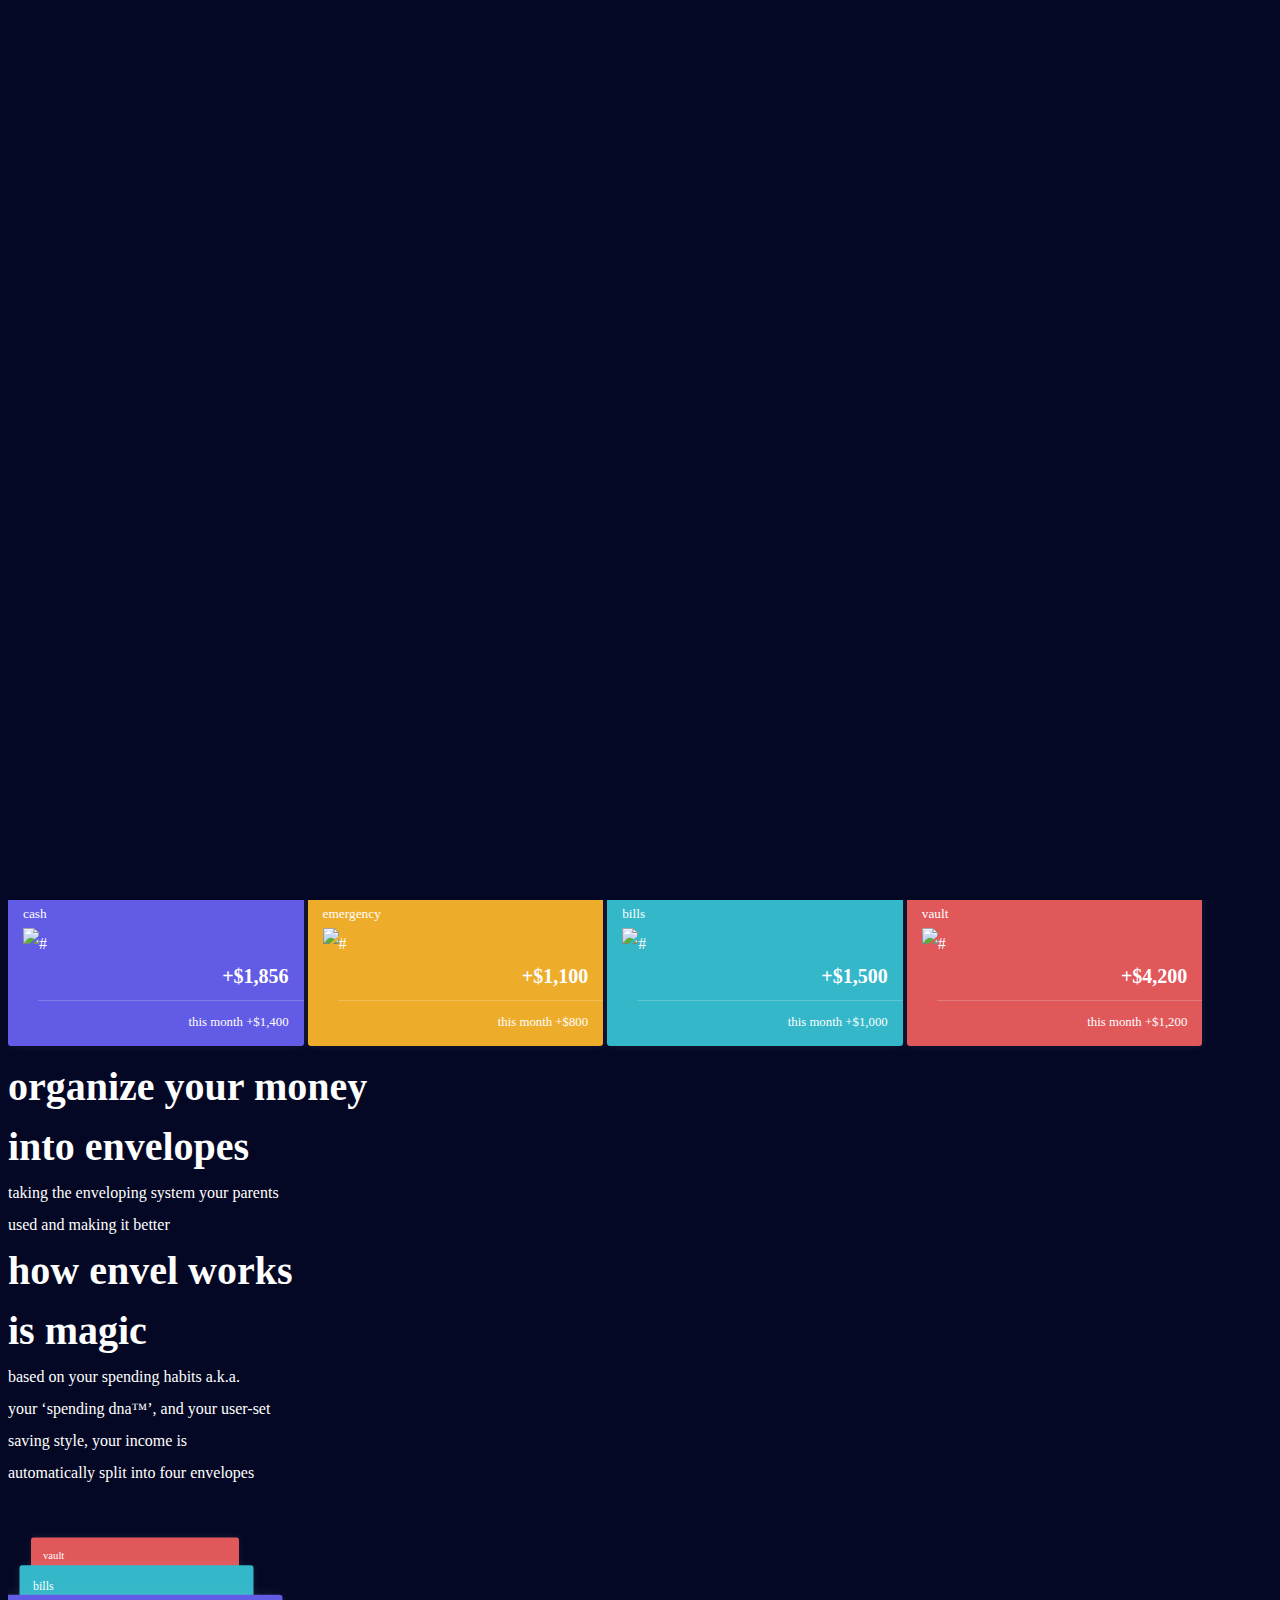
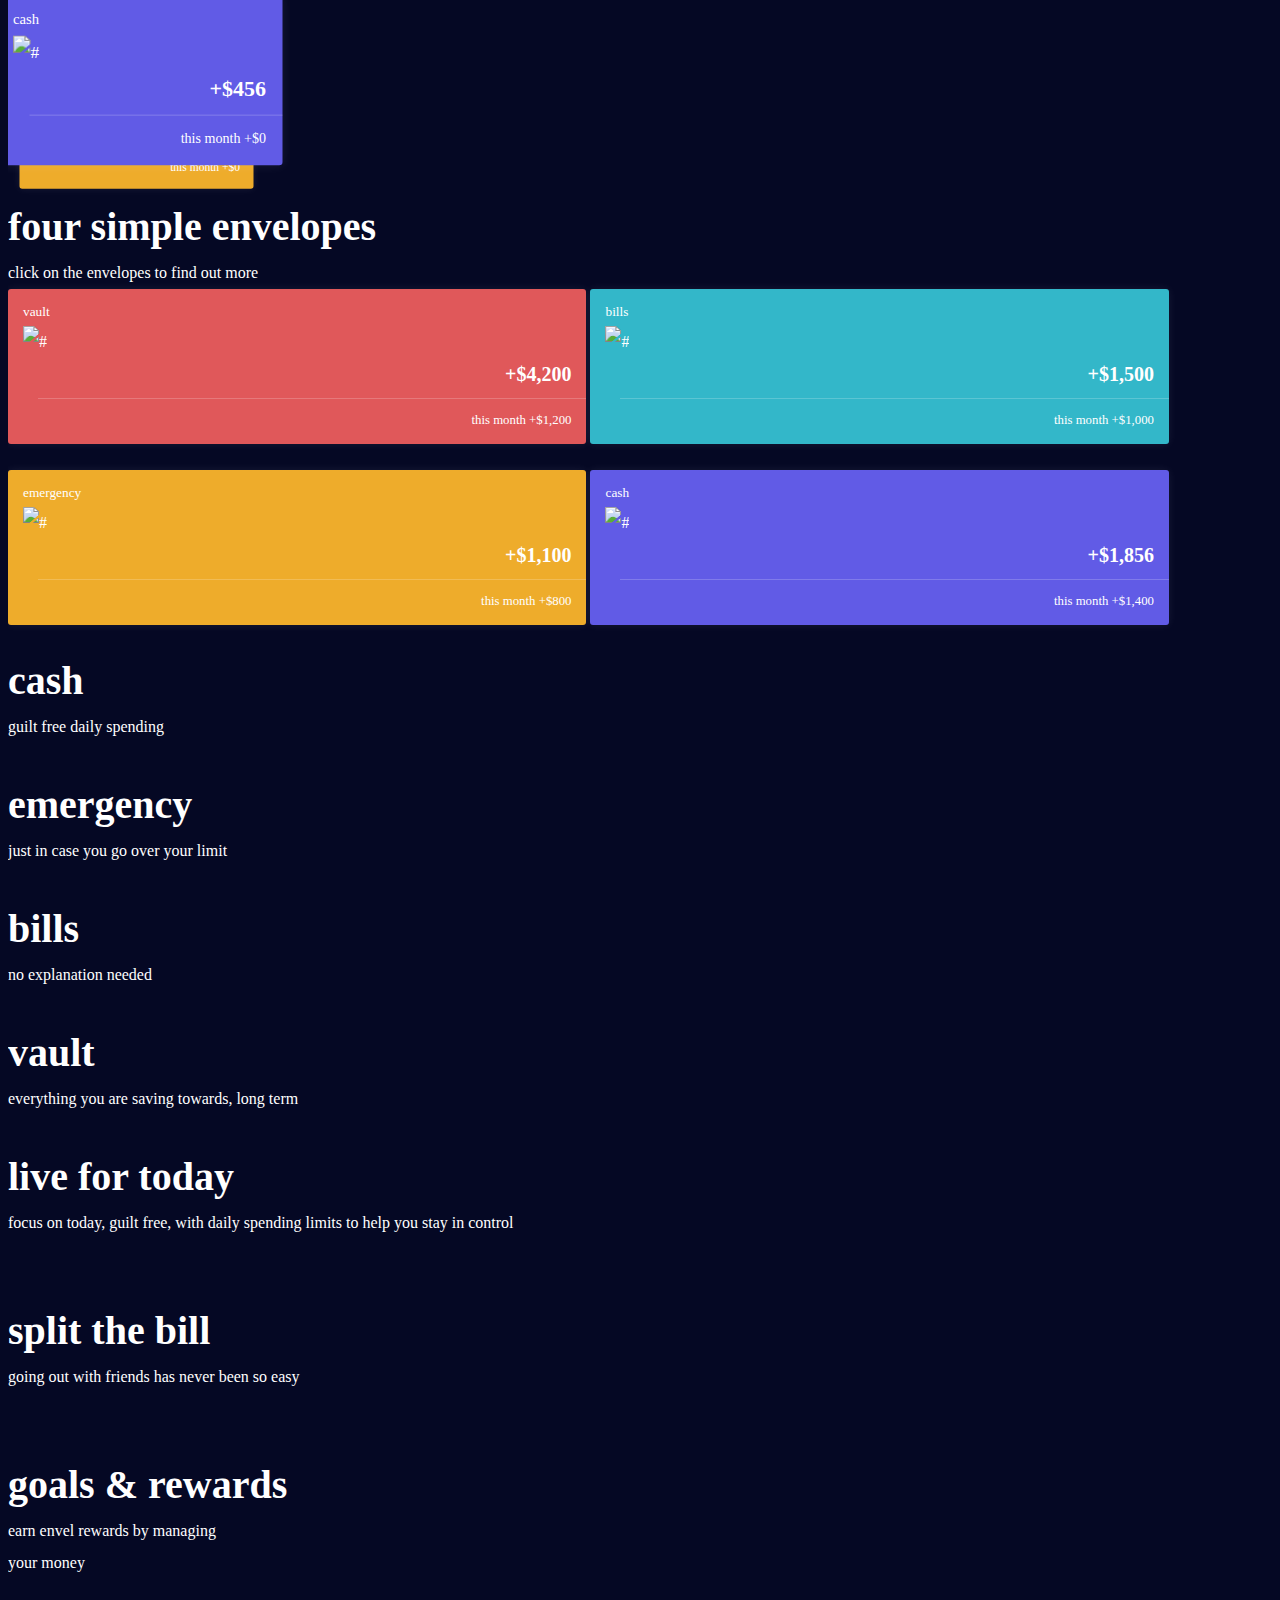
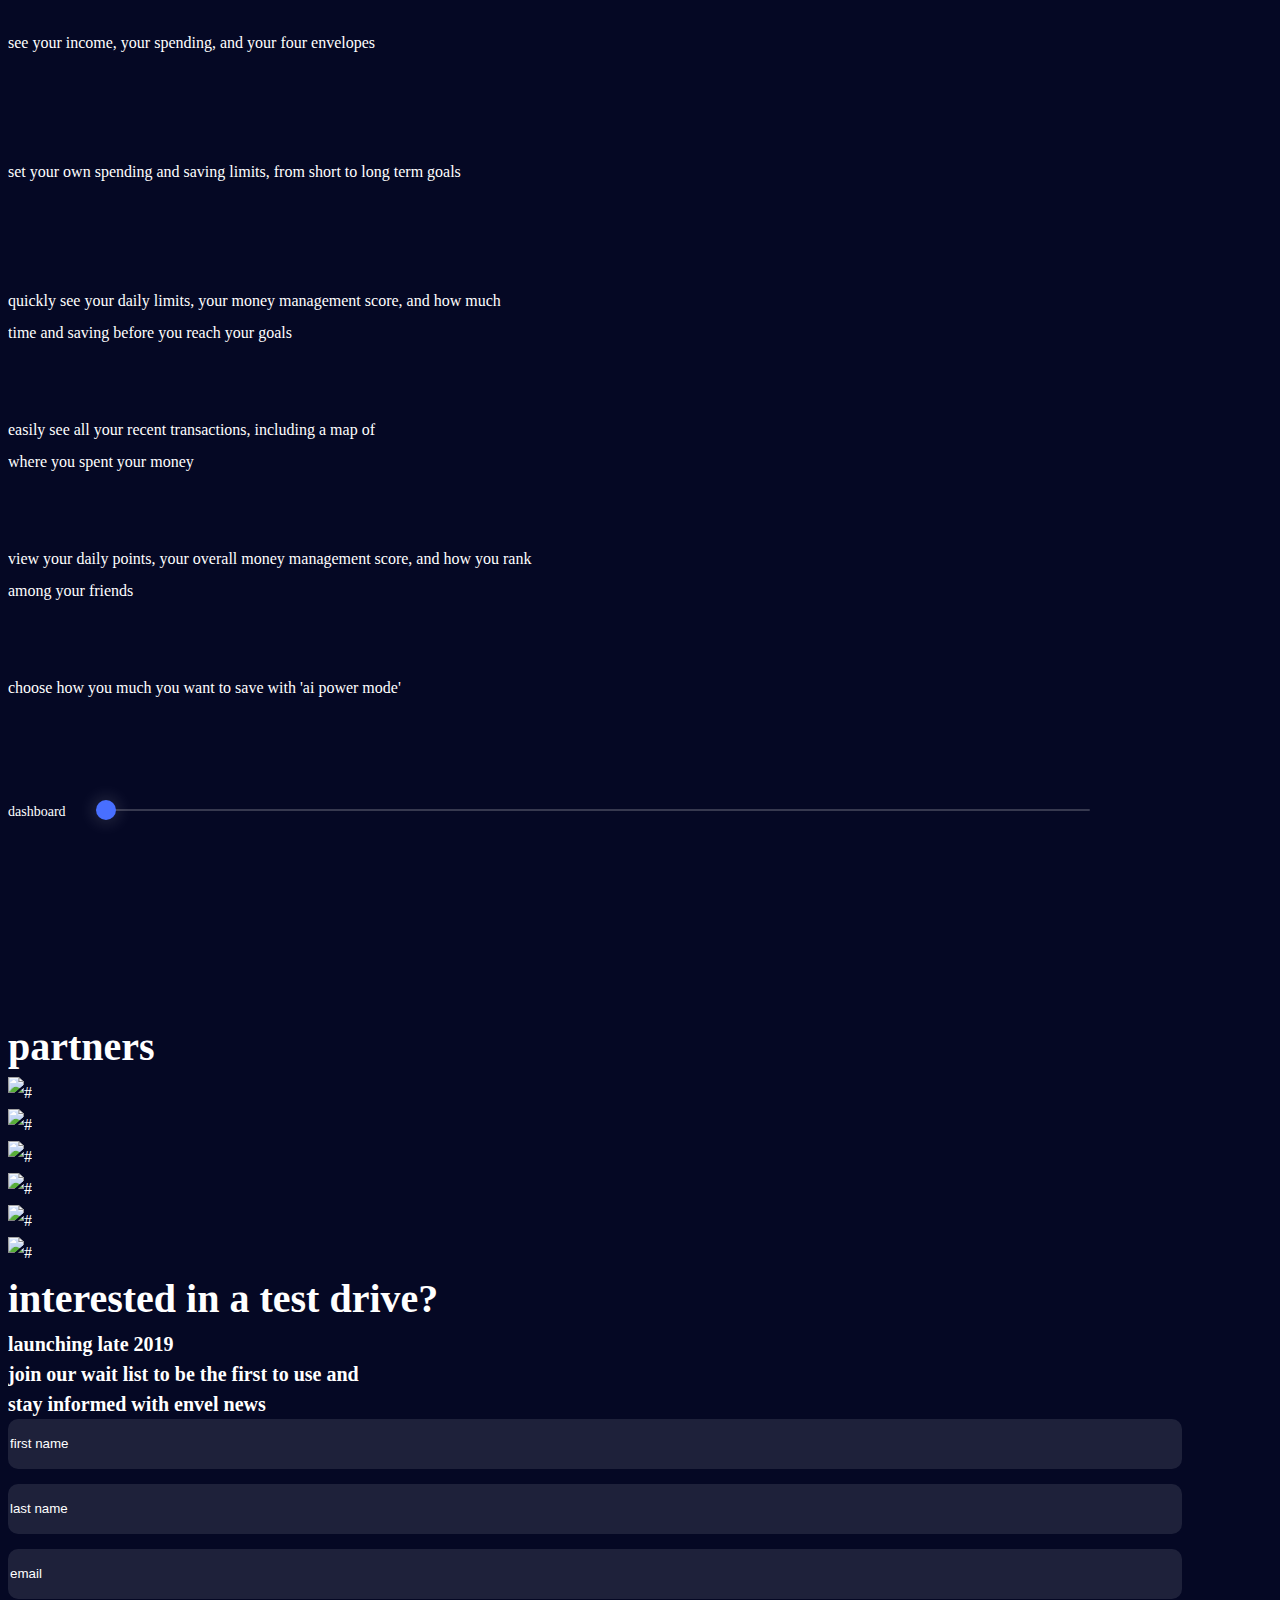
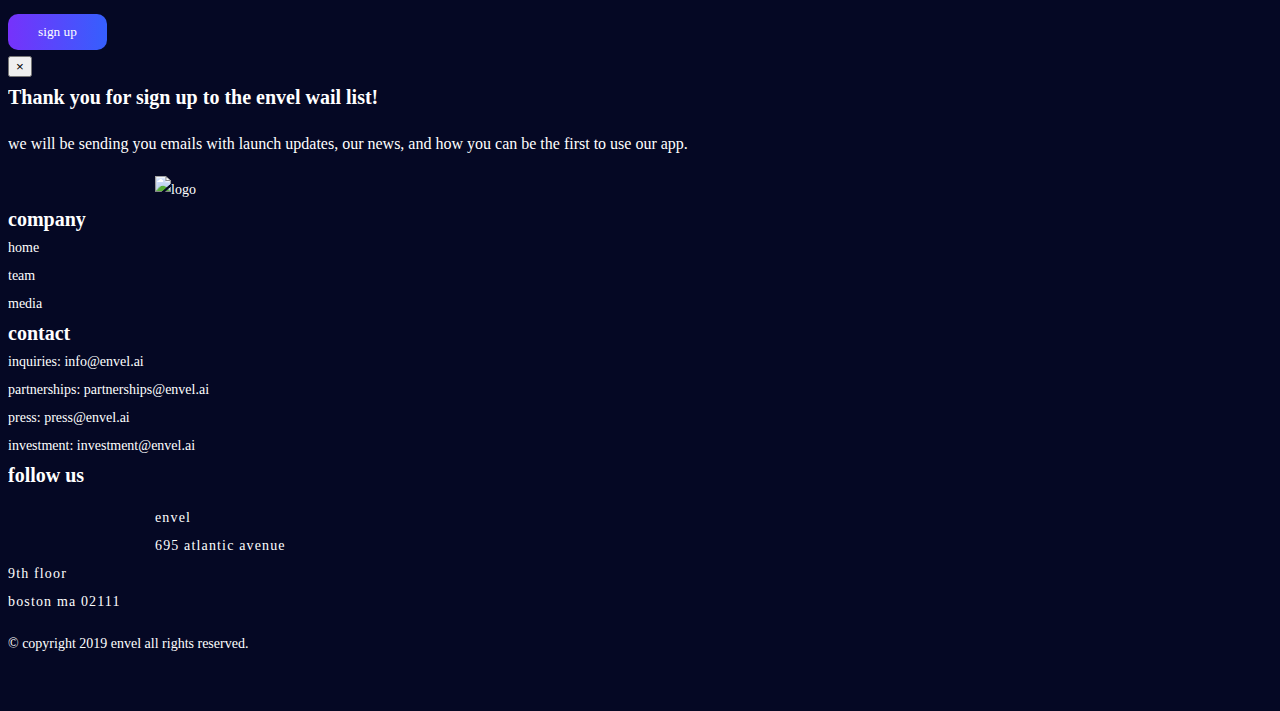
==== Web Server/newwebsite/index.html @ 56622bd6 "click working, hover not" ====
<!doctype html>
<html lang="en">

<head>
    <!-- Required meta tags -->
    <meta charset="utf-8">
    <meta name="viewport" content="width=device-width, initial-scale=1, shrink-to-fit=no">
    <title>envel.ai</title>
    <!-- Bootstrap CSS -->
    <link rel="stylesheet" href="css/bootstrap.min.css">
    <!-- Style CSS -->
    <link rel="stylesheet" href="css/style.css">
    <!-- Responsive CSS -->
    <link rel="stylesheet" href="css/responsive.css">
    <style type="text/css">
        body {
            overflow: hidden !important;
        }
    </style>
</head>

<body data-spy="scroll" data-offset="80">
    <!-- loading -->
    <div id="loading">
        <div id="loading-center">
        </div>
    </div>
    <!-- Header -->
    <header>
        <div class="container">
            <div class="row">
                <div class="col-sm-12">
                    <nav class="navbar navbar-expand-lg navbar-light">
                        <a class="navbar-brand" href="index.html"><img src="images/logo.svg" alt="logo"></a>
                        <button class="navbar-toggler" type="button" data-toggle="collapse"
                            data-target="#navbarSupportedContent" aria-controls="navbarSupportedContent"
                            aria-expanded="false" aria-label="Toggle navigation">
                            <span class="navbar-toggler-icon"></span>
                        </button>
                        <div class="collapse navbar-collapse" id="navbarSupportedContent">
                            <ul class="navbar-nav ml-auto">
                                <li class="nav-item active">
                                    <a class="nav-link" href="index.html">home</a>
                                </li>
                                <li class="nav-item">
                                    <a class="nav-link" href="team.html">team</a>
                                </li>
                                <!-- <li class="nav-item">
                                        <a class="nav-link" href="faq.html">faq</a>
                                    </li> -->
                                <li class="nav-item">
                                    <a class="nav-link" href="jobs-internships.html">jobs</a>
                                </li>
                                <li class="nav-item">
                                    <a class="nav-link" href="media.html">media</a>
                                </li>
                            </ul>
                            <a href="#bt-signup" class="button">sign up</a>
                            <img src="images/w.png" class="img-fluid navbar-img" alt="">
                        </div>
                    </nav>
                </div>
            </div>
        </div>
    </header>
    <!-- Header -->
    <div id="fullpage">
        <div class="section banner wow fadeInUp" data-wow-delay="0.6s">
            <div class="container">
                <div class="row justify-content-center">
                    <div class="col-sm-12 position-relative">
                        <div class="banner-info text-center">
                            <h2>ai meets banking:<br>let the revolution begin</h2>
                            <h5 class="mt-3 mb-5">managing your money on autopilot<br>it's something we call driverless
                                banking<small>TM</small></h5>
                            <a class="button" href="#" data-target="#testdrive" data-toggle="modal">stay in the past</a>
                            <a class="button" href="#" data-target="#testdrive" data-toggle="modal">test drive the
                                future</a>
                        </div>
                        <ul class="banner-list">
                            <li>
                                <a href=""><img src="images/client/01.png" class="img-fluid" alt=""></a>
                            </li>
                            <li>
                                <a href=""><img src="images/client/02.png" class="img-fluid" alt=""></a>
                            </li>
                            <li>
                                <a href=""><img src="images/client/03.png" class="img-fluid" alt=""></a>
                            </li>
                            <li>
                                <a href=""><img src="images/client/04.png" class="img-fluid" alt=""></a>
                            </li>
                        </ul>
                        <div class="scroll-down wow fadeIn" data-wow-delay="1.9s">
                            <a href="#organize" data-menu-top="800"><img src="images/scroll-down.svg"
                                    alt="scroll down"></a>
                        </div>
                        <!-- Modal -->
                        <div id="testdrive" class="modal " role="dialog">
                            <div class="modal-dialog">
                                <!-- Modal content-->
                                <div class="modal-content">

                                    <div class="modal-body text-left">
                                        <button type="button" class="close" data-dismiss="modal">&times;</button>
                                        <h5 class="mb-3">Interrested in test drive?</h5>
                                        <p>launcing in late 2019</p>
                                        <p class="mb-3">join our wait list to be the first to be use and<br> experience
                                            the envel magic</p>
                                        <form class="position-relative" style="z-index:99;" method="post"
                                            id="testdrive">
                                            <div class="row">
                                                <div class="col-md-6">
                                                    <div class="form-group">
                                                        <input type="text" name="first-name" class="form-control"
                                                            id="exampleInputEmail11" aria-describedby="emailHelp"
                                                            placeholder="first name">
                                                    </div>
                                                </div>
                                                <div class="col-md-6">
                                                    <div class="form-group">
                                                        <input type="text" name="last-name" class="form-control"
                                                            id="exampleInputEmail12" aria-describedby="emailHelp"
                                                            placeholder="last name">
                                                    </div>
                                                </div>
                                                <div class="col-md-12">
                                                    <div class="form-group">
                                                        <input type="email" name="email" class="form-control"
                                                            id="exampleInputEmail13" aria-describedby="emailHelp"
                                                            placeholder="email">
                                                    </div>
                                                </div>
                                                <div class="col-md-12">
                                                    <input class="button float-right" type="submit" value="sign up">
                                                </div>
                                            </div>
                                        </form>
                                    </div>

                                </div>
                            </div>
                        </div>
                        <!-- Modal End -->
                    </div>
                </div>
                <img src="images/y.gif" class="img-fluid brain2" alt="">
            </div>
        </div>
        <div class="section fp-auto-height-responsive organize" id="organize">

        <!-- <div class="section fp-auto-height-responsive organize" id="organize"> -->
            <div class="container">
                <div class="row justify-content-center flex-row-reverse">
                    <div class="col-xl-5 text-center mt-5 mt-lg-0 d-block d-lg-none d-xl-none">
                        <div class="organize-info wow fadeInUp" data-wow-delay="0.3s">
                            <h3 class="mb-4">organize your money<br>into envelopes</h3>
                            <span class="h5">taking the enveloping system your parents<br>used and making it
                                better</span>
                        </div>
                    </div>
                    <div class="col-sm-12">
                        <div class="box-list mb-5 pb-3 mt-5">
                            
                            <div class="box-li box-1">
                                <a href="#test-form3" class="popup-with-form4">
                                    <div class="box-block purple-box">
                                        <small>cash</small>
                                        <img src="images/closed-envelopes/1.png" class="img-fluid" alt="#">
                                        <h6>+$1,856</h6>
                                        <div class="month "><span>this month +$1,400 </span></div>
                                    </div>
                                </a>
                            </div>
                            <div class="box-li box-2">
                                <a href="#test-form2" class="popup-with-form4">

                                    <div class="box-block yellow-box">
                                        <small>emergency</small>
                                        <img src="images/closed-envelopes/2.png" class="img-fluid" alt="#">
                                        <h6>+$1,100</h6>
                                        <div class="month "><span>this month +$800 </span></div>
                                    </div>
                                </a>
                            </div>
                            <div class="box-li box-3">
                                <a href="#test-form1" class="popup-with-form4">
                                    <div class="box-block sky-box">
                                        <small>bills</small>
                                        <img src="images/closed-envelopes/3.png" class="img-fluid" alt="#">
                                        <h6>+$1,500</h6>
                                        <div class="month "><span>this month +$1,000 </span></div>
                                    </div>
                                </a>
                            </div>
                            <div class="box-li box-4">
                                <a href="#test-form4" class="popup-with-form4">
                                    <div class="box-block orang-box">
                                        <small>vault</small>
                                        <img src="images/closed-envelopes/4.png" class="img-fluid" alt="#">
                                        <h6>+$4,200</h6>
                                        <div class="month"><span>this month +$1,200 </span></div>
                                    </div>
                                </a>
                            </div>
                        </div>
                    </div>
                    <div class="col-xl-5 text-center mt-5 mt-lg-0 d-none d-lg-block d-xl-block">
                        <div class="organize-info wow fadeInUp" data-wow-delay="0.3s">
                            <h3 class="mb-4">organize your money<br>into envelopes</h3>
                            <span class="h5">taking the enveloping system your parents<br>used and making it
                                better</span>
                        </div>
                    </div>
                </div>
            </div>
        </div>
        <div class="section fp-auto-height-responsive envel-magic">
            <div class="container">
                <div class="row">
                    <div class="col-lg-6 align-self-center text-center text-lg-left text-xl-left">
                        <div class="wow fadeInUp">
                            <h3 class="mb-4">how envel works<br>is magic</h3>
                            <span class="h5">based on your spending habits a.k.a.<br>your ‘spending dna™’, and your
                                user-set<br>saving style, your income is<br>automatically split into four
                                envelopes</span>
                        </div>
                    </div>
                    <div class="col-lg-6">
                        <div class="envel-block text-center wow fadeInUp">
                            <div class="bubbles-block position-relative">
                                <div class="bubbles-1">
                                    <img src="images/bubbles/bubble1.png" class="img-fluid" alt="">
                                </div>
                                <div class="bubbles-2">
                                    <img src="images/bubbles/bubble2.png" class="img-fluid" alt="">
                                </div>
                                <!-- coin img -->
                                <span class="h1 coin-1"><img src="images/coin.png" class="img-fluid" alt=""></span>
                                <span class="h1 coin-2"><img src="images/coin.png" class="img-fluid" alt=""></span>
                                <span class="h1 coin-3"><img src="images/coin.png" class="img-fluid" alt=""></span>
                                <span class="h1 coin-4"><img src="images/coin.png" class="img-fluid" alt=""></span>
                                <!-- coin 1 -->
                                <span class="h1 organize-price">$4,400</span>
                                <!-- coin 2 -->
                                <span class="h1 organize-price-1">$3,000</span>
                                <!-- coin 3 -->
                                <span class="h1 organize-price-2">$2,000</span>
                                <!-- coin 4 -->
                                <span class="h1 organize-price-3">$800</span>
                                <span class="h1 organize-price-4">$0</span>
                            </div>
                            <div class="d-inline-block w-100">
                                <ul class="envel-works">
                                    <li>
                                        <div class="box-block orang-box">
                                            <small>vault</small>
                                            <img src="images/closed-envelopes/4.png" class="img-fluid" alt="#">
                                            <h6 class="price-one">+$3,000</h6>
                                            <h6 class="price-two">+$4,200</h6>
                                            <div class="month"><span>this month +$1,200</span><span>this month
                                                    +$0</span></div>
                                        </div>
                                    </li>
                                    <li>
                                        <div class="box-block sky-box">
                                            <small>bills</small>
                                            <img src="images/closed-envelopes/3.png" class="img-fluid" alt="#">
                                            <h6 class="price-one">+$500</h6>
                                            <h6 class="price-two">+$1,500</h6>
                                            <div class="month "><span>this month +$1,000</span><span>this month
                                                    +$0</span></div>
                                        </div>
                                    </li>
                                    <li>
                                        <div class="box-block purple-box">
                                            <small>cash</small>
                                            <img src="images/closed-envelopes/1.png" class="img-fluid" alt="#">
                                            <h6 class="price-one">+$456</h6>
                                            <h6 class="price-two">+$1,856</h6>
                                            <div class="month"><span>this month +$1,400</span><span>this month
                                                    +$0</span></div>
                                        </div>
                                    </li>
                                    <li>
                                        <div class="box-block yellow-box">
                                            <small>emergency</small>
                                            <img src="images/closed-envelopes/2.png" class="img-fluid" alt="#">
                                            <h6 class="price-one">+$300</h6>
                                            <h6 class="price-two">+$1,100</h6>
                                            <div class="month "><span>this month +$800</span><span>this month +$0</span>
                                            </div>
                                        </div>
                                    </li>
                                </ul>
                            </div>
                        </div>
                    </div>
                </div>
            </div>
        </div>
        <div class="section fp-auto-height-responsive envelopes wow fadeInUp" data-wow-delay="0.6s">
            <div class="container">
                <div class="row mt-0 mt-lg-5 mt-xl-5">
                    <div class="col-lg-6 align-self-center  mb-5 mb-lg-0 text-center text-lg-left text-xl-left">
                        <div class="organize-info wow fadeInUp" data-wow-delay="0.3s">
                            <h3 class="mb-2">four simple envelopes</h3>
                            <span class="h5">click on the envelopes to find out more</span>
                        </div>
                    </div>
                    <div class="col-lg-6">
                        <div class="box-list wow zoomIn" data-wow-delay="0.9s">
                            <div class="box-li box-4">
                                <a href="#test-form4" class="popup-with-form4">
                                    <div class="box-block orang-box ">
                                        <small>vault</small>
                                        <img src="images/closed-envelopes/4.png" class="img-fluid" alt="#">
                                        <h6>+$4,200</h6>
                                        <div class="month"><span>this month +$1,200</span></div>
                                    </div>
                                </a>
                            </div>
                            <div class="box-li box-3">
                                <a href="#test-form1" class="popup-with-form1">
                                    <div class="box-block sky-box">
                                        <small>bills</small>
                                        <img src="images/closed-envelopes/3.png" class="img-fluid" alt="#">
                                        <h6>+$1,500</h6>
                                        <div class="month "><span>this month +$1,000</span></div>
                                    </div>
                                </a>
                            </div>
                            <div class="box-li box-2">
                                <a href="#test-form2" class="popup-with-form2">
                                    <div class="box-block yellow-box">
                                        <small>emergency</small>
                                        <img src="images/closed-envelopes/2.png" class="img-fluid" alt="#">
                                        <h6>+$1,100</h6>
                                        <div class="month "><span>this month +$800</span></div>
                                    </div>
                                </a>
                            </div>
                            <div class="box-li box-1">
                                <a href="#test-form3" class="popup-with-form3">
                                    <div class="box-block purple-box">
                                        <small>cash</small>
                                        <img src="images/closed-envelopes/1.png" class="img-fluid" alt="#">
                                        <h6>+$1,856</h6>
                                        <div class="month "><span>this month +$1,400</span></div>
                                    </div>
                                </a>
                            </div>
                        </div>
                    </div>
                    <!-- Popup 1 -->
                    <div id="test-form3" class="mfp-hide white-popup-block">
                        <div class="container">
                            <div class="row">
                                <div class="col-sm-6 align-self-center">
                                    <div class="organize-info text-center text-lg-left text-xl-left mb-5">
                                        <h3 class="mb-1">cash</h3>
                                        <span class="h5">guilt free daily spending</span>
                                    </div>
                                </div>
                                <div class="col-sm-6 text-center">
                                    <img src="images/mode-evelopes/cash.png" class="w-50" alt="">
                                </div>
                            </div>
                        </div>
                    </div>
                    <!-- Popup 2 -->
                    <div id="test-form2" class="mfp-hide white-popup-block">
                        <div class="container">
                            <div class="row">
                                <div class="col-sm-6 align-self-center">
                                    <div class="organize-info text-center text-lg-left text-xl-left mb-5">
                                        <h3 class="mb-1">emergency</h3>
                                        <span class="h5">just in case you go over your limit</span>
                                    </div>
                                </div>
                                <div class="col-sm-6 text-center">
                                    <img src="images/mode-evelopes/emergency.png" class="w-50" alt="">
                                </div>
                            </div>
                        </div>
                    </div>
                    <!-- Popup 3 -->
                    <div id="test-form1" class="mfp-hide white-popup-block">
                        <div class="container">
                            <div class="row">
                                <div class="col-sm-6 align-self-center">
                                    <div class="organize-info text-center text-lg-left text-xl-left mb-5">
                                        <h3 class="mb-1">bills</h3>
                                        <span class="h5">no explanation needed</span>
                                    </div>
                                </div>
                                <div class="col-sm-6 text-center">
                                    <img src="images/mode-evelopes/bills.png" class="w-50" alt="">
                                </div>
                            </div>
                        </div>
                    </div>
                    <!-- Popup 4 -->
                    <div id="test-form4" class="mfp-hide white-popup-block">
                        <div class="container">
                            <div class="row">
                                <div class="col-sm-6 align-self-center">
                                    <div class="organize-info text-center text-lg-left text-xl-left mb-5">
                                        <h3 class="mb-1">vault</h3>
                                        <span class="h5">everything you are saving towards, long term</span>
                                    </div>
                                </div>
                                <div class="col-sm-6 text-center">
                                    <img src="images/mode-evelopes/vault.png" class="w-50" alt="">
                                </div>
                            </div>
                        </div>
                    </div>
                    <!-- Popup 4 -->
                </div>
            </div>
        </div>
        <div class="section fp-auto-height-responsive">
            <div class="container">
                <div class="row mt-0 mt-lg-5 mt-xl-5 flex-row-reverse">
                    <div class="col-lg-6 align-self-center text-center text-lg-left text-xl-left">
                        <div class="wow fadeInRight" data-wow-delay="0.3s">
                            <h3 class="mb-2">live for today</h3>
                            <span class="h5">focus on today, guilt free, with daily spending limits to help you stay in
                                control</span>
                        </div>
                    </div>
                    <div class="col-lg-6 mt-5 mt-lg-0 mt-xl-0 text-center text-lg-left text-xl-left">
                        <div class=" position-relative ml-0 ml-lg-5 ml-xl-5 wow fadeInUp" data-wow-delay="0.3s">

                            <!--
                                <video loop muted controls="false" data-autoplay poster="images/live/video.jpg" style="border-radius: 25px; width:250px; height:540px;" id="myvideo">
                                    <source src="images/live/video.mp4" type="video/mp4">
                                    <source src="images/live/video.ogg" type="video/ogg">
                                </video>
<div class="bill-img"></div>
								<img src="images/live/live-for-today-1.png" class="img-fluid wow fadeInUp" alt="">
                                    <img src="images/live/live-for-today-2.png" class="img-fluid img-two wow fadeIn" alt="" data-wow-delay="2s">
                                    <img src="images/live/live-for-today-3.png" class="img-fluid img-two wow fadeIn" alt="" data-wow-delay="3s">
                      
                                <img src="images/live/1.png" class="img-fluid video_img" alt="">
							</div>
-->
                            <div class="position-relative text-center">
                                <div class="bill-img">
                                    <img src="images/live/live-for-today-1.png" class="img-fluid wow fadeInUp" alt="">
                                    <img src="images/live/live-for-today-2.png" class="img-fluid img-two wow fadeIn"
                                        alt="" data-wow-delay="2s">
                                    <img src="images/live/live-for-today-3.png" class="img-fluid img-two wow fadeIn"
                                        alt="" data-wow-delay="3s">
                                </div>
                            </div>
                        </div>

                    </div>

                </div>
            </div>
        </div>
        <div class="section fp-auto-height-responsive">
            <div class="container">
                <div class="row justify-content-center">
                    <div class="col-md-6 mt-5">
                        <div class="split-text text-center wow fadeInUp">
                            <h3 class="mb-2">split the bill</h3>
                            <span class="h5">going out with friends has never been so easy</span>
                        </div>
                    </div>
                </div>
                <div class="row justify-content-center">
                    <div class="col-md-10">
                        <div class="position-relative text-center">
                            <div class="bill-img">
                                <img src="images/phone/1.svg" class="img-fluid wow fadeInUp" alt="">
                                <img src="images/phone/2.svg" class="img-fluid img-two wow fadeIn" alt=""
                                    data-wow-delay="2s">
                                <img src="images/phone/3.svg" class="img-fluid img-two wow fadeIn" alt=""
                                    data-wow-delay="3s">
                                <img src="images/phone/4.svg" class="img-fluid img-two wow fadeIn" alt=""
                                    data-wow-delay="4s">
                                <img src="images/phone/5.svg" class="img-fluid img-two wow fadeIn" alt=""
                                    data-wow-delay="6s">
                            </div>
                            <div class="text-right bill-text1 wow fadeIn" data-wow-delay="0.6s"
                                data-wow-duration="1.3s">
                                <span>type the amount<br>that you want to split</span>
                            </div>
                            <div class="text-left bill-text2 wow fadeIn" data-wow-delay="2s" data-wow-duration="2s">
                                <span>select your friends</span>
                            </div>
                            <div class="text-right bill-text3 wow fadeIn" data-wow-delay="4s" data-wow-duration="2s">
                                <span>final check and<br>confirmation</span>
                            </div>
                        </div>
                    </div>
                </div>
            </div>
        </div>
        <div class="section fp-auto-height-responsive">
            <div class="container">
                <div class="row">
                    <div class="col-md-12 text-center">
                        <div class="position-relative">
                            <div class="text-center goals-text mt-5 pt-4">
                                <h3 class="mb-2">goals & rewards</h3>
                                <span class="h5">earn envel rewards by managing<br>your money</span>
                            </div>
                            <div class="r-img">
                                <img src="images/circles.svg" class="img-fluid" alt="" style="width: 600px;">
                            </div>
                            <div class="m-mobile">
                                <img src="images/phone/6.svg" class="img-fluid" alt="" style="width: 400px;">
                            </div>
                            <div class="m2-mobile">
                                <img src="images/phone/7.svg" class="img-fluid" alt="" style="width: 370px;">
                            </div>
                        </div>
                    </div>
                </div>
            </div>
        </div>
        <div class="section fp-auto-height-responsive">
            <div class="container">
                <div class="row mt-0 mt-lg-5 mt-xl-5 pt-3">
                    <div class="col-sm-12">
                        <div class="envel-rp-tab text-center">
                            <div class="tabs-envel">
                                <div class="tab-content" id="nav-tabContent">
                                    <div class="tab-pane fade show active tabs-sh-0" id="nav-home" role="tabpanel"
                                        aria-labelledby="nav-home-tab">
                                        <img src="images/mobile-screens/png/dashboard.png" alt="">
                                        <p class="mb-0">see your income, your spending, and your four envelopes</p>
                                    </div>
                                    <div class="tab-pane fade tabs-sh-1" id="nav-profile" role="tabpanel"
                                        aria-labelledby="nav-profile-tab">
                                        <img class="goals-img" src="images/mobile-screens/png/goals1.png" alt="">
                                        <img class="goals-img1" src="images/mobile-screens/png/goals2.png" alt="">
                                        <p class="mb-0">set your own spending and saving limits, from short to long term
                                            goals</p>
                                    </div>
                                    <div class="tab-pane fade tabs-sh-2" id="nav-contact" role="tabpanel"
                                        aria-labelledby="nav-contact-tab">
                                        <img src="images/mobile-screens/png/homepage.png" alt="">
                                        <p class="mb-0">quickly see your daily limits, your money management score, and
                                            how much
                                            <br>time and saving before you reach your goals</p>
                                    </div>
                                    <div class="tab-pane fade tabs-sh-3" id="nav-transactions" role="tabpanel"
                                        aria-labelledby="nav-transactions-tab">
                                        <img src="images/mobile-screens/png/transactions.png" alt="">
                                        <p class="mb-0">easily see all your recent transactions, including a map of
                                            <br>where you spent your money</p>
                                    </div>
                                    <div class="tab-pane fade tabs-sh-4" id="nav-ranking" role="tabpanel"
                                        aria-labelledby="nav-ranking-tab">
                                        <img src="images/mobile-screens/png/profile.png" alt="">
                                        <p class="mb-0">view your daily points, your overall money management score, and
                                            how you rank
                                            <br>among your friends</p>
                                    </div>
                                    <div class="tab-pane fade tabs-sh-5" id="nav-spending" role="tabpanel"
                                        aria-labelledby="nav-spending-tab">
                                        <img src="images/mobile-screens/png/AI_mode.png" alt="">
                                        <p class="mb-0">choose how you much you want to save with 'ai power mode'</p>
                                    </div>
                                </div>
                                <div class="row justify-content-center">
                                    <div class="col-lg-9">
                                        <nav class="nav-justified">
                                            <div class="nav nav-tabs" id="nav-tab" role="tablist">
                                                <a class="nav-item nav-link active tabs-0 fade-in" primary="0"
                                                    id="nav-home-tab" data-toggle="tab" href="#nav-home" role="tab"
                                                    aria-controls="nav-home" aria-selected="true">
                                                    <img src="images/mobile-screens/icons/1.png"
                                                        alt=""><span>dashboard</span>
                                                </a>
                                                <a class="nav-item nav-link tabs-1" id="nav-profile-tab" primary="1"
                                                    data-toggle="tab" href="#nav-profile" role="tab"
                                                    aria-controls="nav-profile" aria-selected="false">
                                                    <img src="images/mobile-screens/icons/2.png"
                                                        alt=""><span>goals</span>
                                                </a>
                                                <a class="nav-item nav-link tabs-2" id="nav-contact-tab" primary="2"
                                                    data-toggle="tab" href="#nav-contact" role="tab"
                                                    aria-controls="nav-contact" aria-selected="false">
                                                    <img class="home-img" src="images/mobile-screens/icons/3.png"
                                                        alt=""><img class="home-img1"
                                                        src="images/mobile-screens/icons/7.png"
                                                        alt=""><span>homepage</span>
                                                </a>
                                                <a class="nav-item nav-link tabs-3" id="nav-transactions-tab"
                                                    primary="3" data-toggle="tab" href="#nav-transactions" role="tab"
                                                    aria-controls="nav-transactions" aria-selected="false">
                                                    <img src="images/mobile-screens/icons/4.png"
                                                        alt=""><span>transactions</span>
                                                </a>
                                                <a class="nav-item nav-link tabs-4" id="nav-ranking-tab" primary="4"
                                                    data-toggle="tab" href="#nav-ranking" role="tab"
                                                    aria-controls="nav-ranking" aria-selected="false">
                                                    <img src="images/mobile-screens/icons/5.png"
                                                        alt=""><span>ranking</span>
                                                </a>
                                                <a class="nav-item nav-link tabs-5" id="nav-spending-tab" primary="5"
                                                    data-toggle="tab" href="#nav-spending" role="tab"
                                                    aria-controls="nav-spending" aria-selected="false">
                                                    <img src="images/mobile-screens/icons/6.png" alt=""><span>spending
                                                        mode</span>
                                                </a>
                                            </div>
                                        </nav>
                                        <input type="range" class="form-control-range" id="formControlRange" min="0"
                                            max="5" step="1" value="0">
                                    </div>
                                </div>
                            </div>
                        </div>
                    </div>
                </div>
            </div>
        </div>
        <div class="section fp-auto-height-responsive debit-card">
            <div class="container">
                <div class="row mt-0 mt-lg-5 mt-xl-5 justify-content-md-center">
                    <div class="col-md-12  text-center fade-in-1 wow fadeInU">
                        <h3 class="mb-2">your envel debit card</h3>
                        <span class="h5">use your envel Visa® debit card anywhere for purchases<br>or to withdraw
                            cash</span>
                    </div>
                    <div class="col-md-12 col-lg-6 text-center mt-5 fade-in-1 wow fadeInUp">
                        <img src="images/html5video/card.png" class="img-fluid" alt="">
                    </div>
                </div>
            </div>
        </div>
        <div class="section fp-auto-height-responsive" id="bt-signup">
            <div class="container position-relative">
                <div class="row justify-content-center ">
                    <div class="col-lg-11">
                        <h3 class="mb-2 text-center mb-3">partners</h3>
                        <div class="owl-carousel" data-autoplay="true" data-loop="true" data-nav="false"
                            data-dots="false" data-items="5" data-items-laptop="4" data-items-tab="3"
                            data-items-mobile="2" data-items-mobile-sm="1" data-margin="0">
                            <div class="item">
                                <a href="#"><img class="img-fluid center-block" src="images/partners/1.png" alt="#"></a>
                            </div>
                            <div class="item">
                                <a href="#"><img class="img-fluid center-block" src="images/partners/2.png" alt="#"></a>
                            </div>
                            <div class="item">
                                <a href="#"><img class="img-fluid center-block" src="images/partners/3.png" alt="#"></a>
                            </div>
                            <div class="item">
                                <a href="#"><img class="img-fluid center-block" src="images/partners/4.png" alt="#"></a>
                            </div>
                            <div class="item">
                                <a href="#"><img class="img-fluid center-block" src="images/partners/5.png" alt="#"></a>
                            </div>
                            <div class="item">
                                <a href="#"><img class="img-fluid center-block" src="images/partners/6.png" alt="#"></a>
                            </div>
                        </div>
                    </div>
                </div>
                <div class="row mt-0 mt-lg-5 mt-xl-5 pt-5 mb-5 mb-lg-0">
                    <div class="col-lg-8 text-center text-lg-left text-xl-left">
                        <h3 class="mb-4">interested in a test drive?</h3>
                        <h6>launching late 2019<br>join our wait list to be the first to use and<br>stay informed with
                            envel news</h6>
                    </div>
                    <div class="col-lg-4 mt-5 mt-lg-0 position-relative">
                        <form class="position-relative" style="z-index:99;" method="post" id="contact">
                            <div class="row">
                                <div class="col-md-6">
                                    <div class="form-group">
                                        <input type="text" name="first-name" class="form-control"
                                            id="exampleInputEmail1" aria-describedby="emailHelp"
                                            placeholder="first name">
                                    </div>
                                </div>
                                <div class="col-md-6">
                                    <div class="form-group">
                                        <input type="text" name="last-name" class="form-control" id="exampleInputEmail1"
                                            aria-describedby="emailHelp" placeholder="last name">
                                    </div>
                                </div>
                                <div class="col-md-12">
                                    <div class="form-group">
                                        <input type="email" name="email" class="form-control" id="exampleInputEmail1"
                                            aria-describedby="emailHelp" placeholder="email">
                                    </div>
                                </div>
                                <div class="col-md-12">
                                    <input class="button float-right" type="submit" value="sign up">
                                </div>
                            </div>
                        </form>
                        <!-- Modal -->
                        <div id="success" class="modal " role="dialog">
                            <div class="modal-dialog">
                                <!-- Modal content-->
                                <div class="modal-content">

                                    <div class="modal-body text-center">
                                        <button type="button" class="close" data-dismiss="modal">&times;</button>
                                        <h5><i class="fas fa-check-circle"></i></h6>
                                            <h6 class="mb-3">Thank you for sign up to the envel wail list!</h6>
                                            <p>we will be sending you emails with launch updates, our news, and how you
                                                can be the first to use our app.</p>
                                            <ul class="sc-list">
                                                <li>
                                                    <a href="#"><i class="fab fa-facebook-f"></i></a>
                                                </li>
                                                <li>
                                                    <a href="#"><i class="fab fa-linkedin-in"></i></a>
                                                </li>
                                                <li>
                                                    <a href="#"><i class="fab fa-instagram"></i></a>
                                                </li>
                                                <li>
                                                    <a href="#"><i class="fab fa-twitter"></i></a>
                                                </li>
                                            </ul>
                                    </div>

                                </div>
                            </div>
                        </div>
                        <!-- Modal End -->
                    </div>
                    <div class="back-to-top">
                        <a href="#" id="top" class="back-top"> back to the top &#10141;</a>
                    </div>

                    <img src="images/network.svg" class="img-fluid signup-img wow zoomIn" alt="" data-wow-delay="0.9s">
                </div>
            </div>
        </div>
        <div class="section fp-auto-height-responsive mt-0 pt-0 fp-auto-height">
            <div class="footer">
                <div class="container">
                    <div class="row">
                        <div class="col-lg-2 col-md-4">
                            <a class="footer-logo" href="index.html"><img class="mb-3" src="images/footer-logo.svg"
                                    alt="logo"></a>
                        </div>
                        <div class="col-lg-2 col-md-4 mt-4 mt-md-0 mt-lg-0 mt-xl-0">
                            <h6 class="mb-3">company</h6>
                            <ul>
                                <li><a href="index.html">home</a></li>
                                <li><a href="team.html">team</a></li>
                                <!-- <li><a href="faq.html">faq</a></li>
                                    <li><a href="jobs-internships.html">jobs</a></li> -->
                                <li><a href="media.html">media</a></li>
                            </ul>
                        </div>
                        <div class="col-lg-3 col-md-4 mt-4 mt-md-0 mt-lg-0 mt-xl-0">
                            <h6 class="mb-3">contact</h6>
                            <span>inquiries: <a href="#">info@envel.ai</a></span>
                            <br>
                            <span>partnerships: <a href="#">partnerships@envel.ai</a></span>
                            <br>
                            <span>press: <a href="#">press@envel.ai</a></span>
                            <br>
                            <span>investment: <a href="#">investment@envel.ai </a></span>
                            <br>
                        </div>
                        <div class="col-lg-2 col-md-6 mt-4 mt-lg-0 mt-xl-0">
                            <h6 class="mb-3">follow us</h6>
                            <ul class="sc-list">
                                <li>
                                    <a href="https://www.facebook.com/envelai/"><img src="images/sc-icon/fb.svg"
                                            alt=""></a>
                                </li>
                                <li>
                                    <a href="https://twitter.com/envel_ai"><img src="images/sc-icon/tw.svg" alt=""></a>
                                </li>
                                <li>
                                    <a href="https://www.linkedin.com/company/envelbank"><img
                                            src="images/sc-icon/lk.svg" alt=""></a>
                                </li>
                                <li>
                                    <a href="https://www.instagram.com/envel_ai/"><img src="images/sc-icon/in.svg"
                                            alt=""></a>
                                </li>
                            </ul>
                        </div>
                        <div class="col-lg-3 col-md-6 mt-4 mt-lg-0 mt-xl-0">
                            <p style="letter-spacing: 1.15px;">envel
                                <br>695 atlantic avenue
                                <br>9th floor
                                <br>boston ma 02111</p>
                            <span>© copyright 2019 envel all rights reserved.</span>
                        </div>
                    </div>
                </div>
            </div>
        </div>
    </div>
    <input type="hidden" id="track" value="0" />

    <!-- Optional JavaScript -->
    <!-- jQuery first, then Popper.js, then Bootstrap JS -->
    <script src="https://code.jquery.com/jquery-3.3.1.min.js"></script>
    <script src="js/popper.min.js"></script>
    <script src="js/bootstrap.min.js"></script>
    <!-- WOW JS -->
    <script src="js/wow.min.js"></script>
    <!-- Magnific JS -->
    <script src="js/jquery.magnific-popup.min.js"></script>
    <!-- ScrollMagic JS -->
    <script src="js/modernizr.custom.min.js"></script>
    <script src="js/fullpage.min.js"></script>
    <!-- Owl Carousel CSS JS -->
    <script src="js/owl.carousel.min.js"></script>
    <!-- custom JS -->
    <script src="js/custom.js"></script>
    <script>
        $(document).ready(function () {
            $('#formControlRange').change(function () {
                var track = $('#track').val();
                //alert(track);
                $(".tabs-" + track).removeClass('active');
                $(".tabs-sh-" + track).removeClass('show active');
                var a = $(this).val();
                $(".tabs-" + a).addClass('active');
                $(".tabs-sh-" + a).addClass('show active');
                $('#track').val(a);
            });
            //$(".organize-price-1").delay(3000).attr('style','display:none');
            // <-- time in milliseconds
            var coins, coins1, coins2, down, down1, down2, rotate, rotate1, rotate2;
            new fullpage('#fullpage', {
                sectionsColor: ['#050824', '#050824', '#050824', '#050824', '#050824', '#050824', '#050824'],
                scrollingSpeed: 900,
                verticalCentered: true,
                lazyLoading: true,
                scrollBar: true,
                fadingEffect: true,
                responsiveWidth: 767,
                afterRender: function () {
                    new WOW().init();
                },
                afterLoad: function (anchorLink, index) {
                    var loadedSection = $(this);
                    if (index.index == 2) {
                        coins = setInterval(function () {
                            $('.organize-price-1').attr('style', 'display:none');
                        }, 3000);
                        coins1 = setInterval(function () {
                            $('.organize-price-2').attr('style', 'display:none');
                        }, 4500);
                        coins2 = setInterval(function () {
                            $('.organize-price-3').attr('style', 'display:none');
                        }, 6500);
                        down = setInterval(function () {
                            $('.envel-works li').addClass('scroll-down');
                        }, 2000);
                        down1 = setInterval(function () {
                            $('.envel-works li').addClass('scroll-down-1');
                        }, 4000);
                        down2 = setInterval(function () {
                            $('.envel-works li').addClass('scroll-down-2');
                        }, 6000);
                        rotate = setInterval(function () {
                            $('.bubbles-block').addClass('rotate-down');
                        }, 2000);
                        rotate1 = setInterval(function () {
                            $('.bubbles-block').addClass('rotate-down-1');
                        }, 4000);
                        rotate2 = setInterval(function () {
                            $('.bubbles-block').addClass('rotate-down-2');
                        }, 6000);
                    } else {
                        clearInterval(coins);
                        clearInterval(coins1);
                        clearInterval(coins2);
                        clearInterval(down);
                        clearInterval(down1);
                        clearInterval(down2);
                        clearInterval(rotate);
                        clearInterval(rotate1);
                        clearInterval(rotate2);
                        $('.organize-price-1').attr('style', 'display:block');
                        $('.organize-price-2').attr('style', 'display:block');
                        $('.organize-price-3').attr('style', 'display:block');
                        $('.envel-works li').removeClass('scroll-down');
                        $('.envel-works li').removeClass('scroll-down-1');
                        $('.envel-works li').removeClass('scroll-down-2');
                        $('.bubbles-block').removeClass('rotate-down');
                        $('.bubbles-block').removeClass('rotate-down-1');
                        $('.bubbles-block').removeClass('rotate-down-2');
                    }
                }
            });
        });
    </script>
    <script>window.jQuery || document.write('<scr' + 'ipt src="https://cdnjs.cloudflare.com/ajax/libs/jquery/1.11.0/jquery.min.js"><\/sc' + 'ript>')</script>
    <script>window.$kol_jquery = window.jQuery</script>
    <script src="https://kickoffpages-kickofflabs.netdna-ssl.com/widgets/1.9.6/kol_any_form.js"></script>
    <script src='https://kickoffpages-kickofflabs.netdna-ssl.com/w/113734/213542.js'></script>
</body>

</html>
---- Web Server/newwebsite/css/style.css ----
/*---------------------------------------------------------------------
Import Css
-----------------------------------------------------------------------*/
@import url("magnific-popup.css");
@import url("owl.carousel.min.css");
@import url("all.css");
@import url("fullpage.min.css");
@import url("animate.css");
*::-moz-selection { background: #6955f3; color: #fff; text-shadow: none; }
::-moz-selection { background: #6955f3; color: #fff; text-shadow: none; }
::selection { background: #6955f3; color: #fff; text-shadow: none; }

/** Generated by FG **/
@font-face { font-family: 'Conv_EuclidCircularB-Bold'; src: url('../fonts/EuclidCircularB-Bold.eot'); src: local('☺'), url('../fonts/EuclidCircularB-Bold.woff') format('woff'), url('../fonts/EuclidCircularB-Bold.ttf') format('truetype'), url('../fonts/EuclidCircularB-Bold.svg') format('svg'); font-weight: normal; font-style: normal; }

/** Generated by FG **/
@font-face { font-family: 'Conv_EuclidCircularB-Regular'; src: url('../fonts/EuclidCircularB-Regular.eot'); src: local('☺'), url('../fonts/EuclidCircularB-Regular.woff') format('woff'), url('../fonts/EuclidCircularB-Regular.ttf') format('truetype'), url('../fonts/EuclidCircularB-Regular.svg') format('svg'); font-weight: normal; font-style: normal; }
body { background-color: #050824; font-family: 'Conv_EuclidCircularB-Regular'; font-weight: normal; font-style: normal; font-size: 1em; line-height: 2; color: #ffffff; overflow-x: hidden !important; }
a:hover, a:focus, a.active { text-decoration: none; outline: none; }
a, a:hover, a:focus { color: #fff; -webkit-transition: all 250ms ease-in-out 0s; -moz-transition: all 250ms ease-in-out 0s; -ms-transition: all 250ms ease-in-out 0s; -o-transition: all 250ms ease-in-out 0s; transition: all 250ms ease-in-out 0s; text-decoration: none; }
h1, h2, h3, h4, h5, h6 { font-family: 'Conv_EuclidCircularB-Bold'; color: #ffffff; margin-top: 0px; margin-bottom: 0px; line-height: 1.5; }
.h1, .h2, .h3, .h4, .h5, .h6 { line-height: 1.5; }
h1 a, h2 a, h3 a, h4 a, h5 a, h6 a { color: inherit; }
h1 { font-size: 66px; }
h2 { font-size: 44px; }
h3 { font-size: 40px; }
h4 { font-size: 28px; }
h5 { font-size: 24px; }
h6 { font-size: 20px; }
.lead { font-size: 18px; line-height: 32px; margin: 0; }
ul { margin: 0px; padding: 0px; }
li { list-style: none; }
hr { margin: 0; padding: 0px; border-bottom: 2px solid rgba(255, 255, 255, 0.1); border-top: 0px; }
.blockquote { border-left: 5px solid #6955f3; font-size: 16px; }
.container { max-width: 1170px; }
.fp-section.fp-table { overflow: hidden; }

/*---------------------------------------------------------------------
                               Back to Top
-----------------------------------------------------------------------*/
#back-to-top .top { z-index: 999; position: fixed; margin: 0px; color: #fff; background: #452dff; position: fixed; bottom: 25px; right: 25px; z-index: 999; font-size: 26px; width: 50px; height: 50px; text-align: center; line-height: 50px; border-radius: 0; -webkit-transition: all .3s ease-in-out; -moz-transition: all .3s ease-in-out; transition: all .3s ease-in-out; }
#back-to-top .top:hover { background: #6955f3; color: #fff; -webkit-box-shadow: 0px 0px 30px 0px rgba(34, 34, 34, 0.1); -moz-box-shadow: 0px 0px 30px 0px rgba(34, 34, 34, 0.1); box-shadow: 0px 0px 30px 0px rgba(34, 34, 34, 0.1); }

/*---------------------------------------------------------------------
                                Loader
-----------------------------------------------------------------------*/
#loading { width: 100%; height: 100%; display: flex; flex-direction: column; justify-content: center; align-items: center; position: fixed; top: 0; left: 0; right: 0; bottom: 0; background: #050824; z-index: 99999; }

/*----------------------------------------------------------------------
                        Buttons
-----------------------------------------------------------------------*/
.button { color: #fff; cursor: pointer; padding: 10px 30px; border: none; position: relative;     background-image: linear-gradient(to right, rgb(118,50,251) 0%, rgb(52,96,253) 51%,rgb(118,50,251) 100%);
    background-size: 200% auto; font-family: 'Conv_EuclidCircularB-Regular'; display: inline-block; -webkit-border-radius: 10px; -moz-border-radius: 10px; border-radius: 10px; }
.button:hover, .button:focus { color: #ffffff; background-position: right center; outline: none; }
header .button{background: transparent;border:2px solid rgb(52,96,253) ; border-radius: 5px;  }

/*---------------------------------------------------------------------
                    Page Section Margin Padding 
---------------------------------------------------------------------*/

/*----------------
Section padding 
----------------*/

.overview-block-ptb, section { padding: 100px 0; }
.overview-block-pt200 { padding: 200px 0 0; }
.overview-block-pt { padding: 100px 0 0; }
.overview-block-pb { padding: 0 0 100px; }
.team-block { padding: 0px 30px; }

/*---------------------------------------------------------------------
                            Text Color 
-----------------------------------------------------------------------*/
.iq-font-green { color: #6955f3; }
.iq-font-white { color: #ffffff; }
.iq-font-black { color: #452dff; }
.iq-font-light { color: #666666; }

/*---------------------------------------------------------------------
                          Background Color 
-----------------------------------------------------------------------*/
.white-bg { background: #ffffff; }
.grey-bg { background: #f7f7f7; }
.green-bg { background: #6955f3; }
.dark-bg { background: #452dff; }

/*---------------------------------------------------------------------
                             BG Effect
-----------------------------------------------------------------------*/
.iq-parallax { position: relative; background-size: cover !important; -webkit-background-size: cover !important; -moz-background-size: cover !important; -ms-background-size: cover !important; background-origin: initial; background-position: center center !important; background-repeat: no-repeat; }

/*---------------------------------------------------------------------
                       Background Gradient 
---------------------------------------------------------------------*/
.iq-bg-over { position: relative; }

/*---------------------------------------------------------------------
                           Section Title
-----------------------------------------------------------------------*/
.heading-title { margin-bottom: 60px; text-align: center; }
.heading-title small { font-weight: 400; font-size: 16px; text-transform: uppercase; font-family: 'Conv_EuclidCircularB-Bold'; letter-spacing: 4px; }
.heading-title.left { text-align: left; margin-bottom: 0; }
.heading-title .title { position: relative; padding-bottom: 15px; }
.heading-title p { padding: 0 100px; display: block; }
.heading-title .title.white:before { background: #ffffff; }

/*Heading Left*/
.heading-left .title { position: relative; padding: 0 0 8px 0; margin: 0 0 20px 0; }
.heading-left .title:before { position: absolute; content: ""; left: 0; width: 50px; height: 3px; background: #6955f3; bottom: 0; }
.small-title { position: relative; padding-bottom: 10px; margin-bottom: 15px }
.small-title:before { content: ""; position: absolute; bottom: 0; left: 0; width: 40px; height: 4px; background: #6955f3; display: inline-block; }

/*---------------------------------------------------------------------
                            Header
-----------------------------------------------------------------------*/
header { background: #050824; position: fixed; display: inline-block; width: 100%; top: 0; left: 0; z-index: 9999; padding: 15px 0; transition: all 0.5s ease-in-out; transition: all 0.5s ease-in-out; -moz-transition: all 0.5s ease-in-out; -ms-transition: all 0.5s ease-in-out; -o-transition: all 0.5s ease-in-out; -webkit-transition: all 0.5s ease-in-out; }
header .container-fluid { padding: 0 100px; }
header .navbar { padding: 0; }
header .navbar .navbar-brand { padding: 0; }
header .navbar .navbar-brand img { height: 35px; transition: all 0.5s ease-in-out; transition: all 0.5s ease-in-out; -moz-transition: all 0.5s ease-in-out; -ms-transition: all 0.5s ease-in-out; -o-transition: all 0.5s ease-in-out; -webkit-transition: all 0.5s ease-in-out; }
header .navbar .navbar-nav { margin-top: 0; transition: all 0.5s ease-in-out; transition: all 0.5s ease-in-out; -moz-transition: all 0.5s ease-in-out; -ms-transition: all 0.5s ease-in-out; -o-transition: all 0.5s ease-in-out; -webkit-transition: all 0.5s ease-in-out; }
header .navbar .navbar-nav>li { margin: 0 45px 0 0; position: relative; }
header .navbar .navbar-nav .nav-item a { line-height: 50px; color: rgba(255, 255, 255, 0.5); padding: 0; font-size: 16px; font-family: 'Conv_EuclidCircularB-Regular'; font-weight: 400; }
header .navbar .navbar-nav>li.active a::before, header .navbar .navbar-nav>li a:hover::before { background: #6955f3; height: 7px; width: 7px; content: ""; position: absolute; bottom: 0; left: 0; right: 0; border-radius: 90px; margin: 0 auto; }
header .navbar .navbar-nav .nav-item a:hover, header .navbar .navbar-nav .nav-item a:focus, header .navbar .navbar-nav .nav-item a.active, header .navbar .navbar-nav .nav-item a.active:focus, header .navbar .navbar-nav .nav-item a.active:hover, header .navbar .navbar-nav .nav-item.active a { color: #ffffff; background: none; box-shadow: none; }
header .navbar-light .navbar-toggler { background: #ffffff; }

/* Header sticky */
header.header-one.menu-sticky { padding: 15px 0; -webkit-box-shadow: 0px 0px 30px 0px rgba(255, 255, 255, 0.05); -moz-box-shadow: 0px 0px 30px 0px rgba(255, 255, 255, 0.05); box-shadow: 0px 0px 30px 0px rgba(255, 255, 255, 0.05); background: #050824; }
#img-ef { position: absolute; z-index: 99; top: 0; bottom: 0; left: 0; right: 0; margin: auto; }
.navbar-img { display: none; }
#fullpage { overflow: hidden; }

/*---------------------------------------------------------------------
                            Banner
-----------------------------------------------------------------------*/
.banner { position: relative; overflow: hidden; }
.banner-info { position: relative; z-index: 99; }
.banner-info h5, .banner h5 { font-family: 'Conv_EuclidCircularB-Regular'; font-weight: 400; }
.banner h5 small { font-size: 10px; vertical-align: top; }
.banner .scroll-down { position: absolute; left: 0; right: 0; bottom: -230px; margin: auto; text-align: center; z-index: 999; animation: blinker 1s linear infinite; }
.banner-list { margin: 0; padding: 0; position: absolute; bottom: -145px; z-index: 99; opacity: 0.6; width: 100%; text-align: center; }
.banner-list li { margin: 0 15px; display: inline-block; }
.banner-list li img { height: 25px; }
.brain2 { position: absolute; width: auto; height: 647px; left: 0; right: 0; margin: auto; bottom: 0; top: 15%; opacity: 1; }

/*---------------------------------------------------------------------
                            Footer
-----------------------------------------------------------------------*/
.signup>.container { border-bottom: 2px solid rgba(255, 255, 255, 0.1); padding-bottom: 100px; }
.signup { margin: 0; padding-bottom: 0; }
.signup h6 { font-family: 'Conv_EuclidCircularB-Regular'; font-weight: 400; line-height: 1.8; }
.form-control { z-index: 99; background: rgba(255, 255, 255, 0.1); display: inline-block; width: 100%; line-height: 48px; height: 48px; margin-bottom: 15px; outline: none; border: none; color: #ffffff; -webkit-border-radius: 10px; -moz-border-radius: 10px; border-radius: 10px; }
.signup-img { position: absolute; width: 50%; left: 0; right: 0; bottom: -20%; display: inline-block; margin: auto; opacity: 0.5; z-index: -1; }
.form-control::-webkit-input-placeholder { /* Edge */
color: #ffffff; }
.form-control:-ms-input-placeholder { /* Internet Explorer 10-11 */
color: #ffffff; }
.form-control::placeholder { color: #ffffff; }
.form-control:focus { border: none; outline: none; }
.back-top { position: absolute; top: 53%; bottom: 0; right: -160px; margin: auto 0; width: auto; height: 30px; transform-origin: 0 0; transform: rotate(-90deg); }

/*---------------------------------------------------------------------
                            Footer
-----------------------------------------------------------------------*/
.footer { font-size: 14px; font-family: 'Conv_EuclidCircularB-Regular'; padding: 0 0 45px; }
.sc-list { margin: 0; padding: 0; }
.sc-list li { display: inline-block; float: left; margin-right: 5px; margin-bottom: 15px; width: 33px; }
.sc-list li a img { width: 100%; }
.sc-list li:last-child { margin-right: 0; }

/*---------------------------------------------------------------------
                            Footer
-----------------------------------------------------------------------*/
.box-li { display: inline-block; width: 22.7%; margin-right: 30px; }
.box-li:hover { transform: scale(1.1); -webkit-transition: all .2s ease-in-out; -moz-transition: all .2s ease-in-out; -o-transition: all .2s ease-in-out; transition: all .2s ease-in-out; } 
.box-li:last-child { margin-right: 0; }
.purple-box { background: #615be6; }
.sky-box { background: #33b7c9; }
.orang-box { background: #e0585a; }
.yellow-box { background: #eeac2b; }
.box-block { text-align: left; height: 125px; width: 100%; overflow: hidden; display: inline-block; padding: 10px 15px 20px; position: relative; border-radius: 3px; -webkit-box-shadow: 0px 0px 10px 0px rgba(255, 255, 255, 0.08); -moz-box-shadow: 0px 0px 10px 0px rgba(255, 255, 255, 0.08); box-shadow: 0px 0px 10px 0px rgba(255, 255, 255, 0.08); }
.box-block small { display: block; font-family: 'Conv_EuclidCircularB-Regular'; font-weight: 400; }
.box-block h6 { font-family: 'Conv_EuclidCircularB-Regular'; position: absolute !important; right: 15px; bottom: 55px; }
.box-block img { position: relative; z-index: 9; height: 61px; width: auto; }
.box-block .month { display: block; width: 100%; float: right; position: absolute; text-align: right; bottom: 10px; right: 15px; font-size: 80%; padding-top: 10px; font-family: 'Conv_EuclidCircularB-Regular'; font-weight: 400; }
.box-block .month:before { content: ""; position: absolute; top: 0; left: 45px; height: 1px; width: 100%; display: inline-block; background: rgba(255, 255, 255, 0.2); }
.envelopes .box-li { width: 46.88%; margin-bottom: 15px; transform: scale(1.0); -webkit-transition: all .2s ease-in-out; -moz-transition: all .2s ease-in-out; -o-transition: all .2s ease-in-out; transition: all .2s ease-in-out; }
.envelopes .box-li a { display: inline-block; width: 100%; } 
.envelopes .box-li:nth-child(even) { margin-right: 0; }
.envelopes .box-li:hover { transform: scale(1.1); -webkit-transition: all .2s ease-in-out; -moz-transition: all .2s ease-in-out; -o-transition: all .2s ease-in-out; transition: all .2s ease-in-out; }
.mfp-bg { background: #050824 !important; opacity: 1; }
.mfp-close-btn-in .mfp-close { color: #fff; opacity: 1; right: 50px; }
.white-popup-block { background: #050824; text-align: left; margin: auto; position: relative; width: 1170px; }

/*---------------------------------------------------------------------
                              Envel Works
-----------------------------------------------------------------------*/
.bubbles-1 img, .bubbles-2 img { width: 250px; }
.bubbles-2 { position: absolute; top: 0; margin: 0 auto; left: 0; right: 0; }
.section.fp-section.fp-completely .bubbles-block .bubbles-1 img { -webkit-animation: rotate-in-center 0.3s cubic-bezier(0.250, 0.460, 0.450, 0.940) 0.6s both; animation: rotate-in-center 0.3s cubic-bezier(0.250, 0.460, 0.450, 0.940) 0.6s both; }
.section.fp-section.fp-completely .bubbles-block .bubbles-2 img { -webkit-animation: rotate-in-center-1 0.3s cubic-bezier(0.250, 0.460, 0.450, 0.940) 0.6s both; animation: rotate-in-center-1 0.3s cubic-bezier(0.250, 0.460, 0.450, 0.940) 0.6s both; }
.section.fp-section.fp-completely .bubbles-block.rotate-down .bubbles-1 img { -webkit-animation: rotate-in-center-2 0.3s cubic-bezier(0.250, 0.460, 0.450, 0.940) 0.6s both; animation: rotate-in-center-2 0.3s cubic-bezier(0.250, 0.460, 0.450, 0.940) 0.6s both; }
.section.fp-section.fp-completely .bubbles-block.rotate-down .bubbles-2 img { -webkit-animation: rotate-in-center-11 0.3s cubic-bezier(0.250, 0.460, 0.450, 0.940) 0.6s both; animation: rotate-in-center-11 0.3s cubic-bezier(0.250, 0.460, 0.450, 0.940) 0.6s both; }
.section.fp-section.fp-completely .bubbles-block.rotate-down.rotate-down-1 .bubbles-1 img { -webkit-animation: rotate-in-center-22 0.3s cubic-bezier(0.250, 0.460, 0.450, 0.940) 0.6s both; animation: rotate-in-center-22 0.3s cubic-bezier(0.250, 0.460, 0.450, 0.940) 0.6s both; }
.section.fp-section.fp-completely .bubbles-block.rotate-down.rotate-down-1 .bubbles-2 img { -webkit-animation: rotate-in-center-111 0.3s cubic-bezier(0.250, 0.460, 0.450, 0.940) 0.6s both; animation: rotate-in-center-111 0.3s cubic-bezier(0.250, 0.460, 0.450, 0.940) 0.6s both; }
.section.fp-section.fp-completely .bubbles-block.rotate-down.rotate-down-1.rotate-down-2 .bubbles-1 img { -webkit-animation: rotate-in-center-0 0.3s cubic-bezier(0.250, 0.460, 0.450, 0.940) 0.6s both; animation: rotate-in-center-0 0.3s cubic-bezier(0.250, 0.460, 0.450, 0.940) 0.6s both; }
.section.fp-section.fp-completely .bubbles-block.rotate-down.rotate-down-1.rotate-down-2 .bubbles-2 img { -webkit-animation: rotate-in-center-0 0.3s cubic-bezier(0.250, 0.460, 0.450, 0.940) 0.6s both; animation: rotate-in-center-0 0.3s cubic-bezier(0.250, 0.460, 0.450, 0.940) 0.6s both; }
@-webkit-keyframes rotate-in-center {
  0% { -webkit-transform: rotate(-360deg); transform: rotate(-360deg); }
  100% { -webkit-transform: rotate(0); transform: rotate(0); }
}
@keyframes rotate-in-center {
  0% { -webkit-transform: rotate(-360deg); transform: rotate(-360deg); }
  100% { -webkit-transform: rotate(0); transform: rotate(0); }
}
@-webkit-keyframes rotate-in-center-1 {
  0% { -webkit-transform: rotate(360deg); transform: rotate(360deg); }
  100% { -webkit-transform: rotate(0); transform: rotate(0); }
}
@keyframes rotate-in-center-1 {
  0% { -webkit-transform: rotate(360deg); transform: rotate(360deg); }
  100% { -webkit-transform: rotate(0); transform: rotate(0); }
}
@-webkit-keyframes rotate-in-center-2 {
  0% { -webkit-transform: rotate(-360deg); transform: rotate(-360deg); }
  100% { -webkit-transform: rotate(0); transform: rotate(0); }
}
@keyframes rotate-in-center-2 {
  0% { -webkit-transform: rotate(-360deg); transform: rotate(-360deg); }
  100% { -webkit-transform: rotate(0); transform: rotate(0); }
}
@-webkit-keyframes rotate-in-center-11 {
  0% { -webkit-transform: rotate(360deg); transform: rotate(360deg); }
  100% { -webkit-transform: rotate(0); transform: rotate(0); }
}
@keyframes rotate-in-center-11 {
  0% { -webkit-transform: rotate(360deg); transform: rotate(360deg); }
  100% { -webkit-transform: rotate(0); transform: rotate(0); }
}
@-webkit-keyframes rotate-in-center-22 {
  0% { -webkit-transform: rotate(-360deg); transform: rotate(-360deg); }
  100% { -webkit-transform: rotate(0); transform: rotate(0); }
}
@keyframes rotate-in-center-22 {
  0% { -webkit-transform: rotate(-360deg); transform: rotate(-360deg); }
  100% { -webkit-transform: rotate(0); transform: rotate(0); }
}
@-webkit-keyframes rotate-in-center-111 {
  0% { -webkit-transform: rotate(360deg); transform: rotate(360deg); }
  100% { -webkit-transform: rotate(0); transform: rotate(0); }
}
@keyframes rotate-in-center-111 {
  0% { -webkit-transform: rotate(360deg); transform: rotate(360deg); }
  100% { -webkit-transform: rotate(0); transform: rotate(0); }
}
@-webkit-keyframes rotate-in-center-0 {
  0% { -webkit-transform: rotate(-360deg); transform: rotate(-360deg); }
  100% { -webkit-transform: rotate(0); transform: rotate(0); }
}
@keyframes rotate-in-center-0 {
  0% { -webkit-transform: rotate(-360deg); transform: rotate(-360deg); }
  100% { -webkit-transform: rotate(0); transform: rotate(0); }
}
@-webkit-keyframes rotate-in-center-0 {
  0% { -webkit-transform: rotate(360deg); transform: rotate(360deg); }
  100% { -webkit-transform: rotate(0); transform: rotate(0); }
}
@keyframes rotate-in-center-0 {
  0% { -webkit-transform: rotate(360deg); transform: rotate(360deg); }
  100% { -webkit-transform: rotate(0); transform: rotate(0); }
}

/*----------------------------------*/
.organize-price { position: absolute; top: 39%; left: 0; right: 0; margin: 0 auto; }
.organize-price-1 { position: absolute; top: 39%; left: 0; right: 0; margin: 0 auto; opacity: 0; }
.organize-price-2 { position: absolute; top: 39%; left: 0; right: 0; margin: 0 auto; opacity: 0; }
.organize-price-3 { position: absolute; top: 39%; left: 0; right: 0; margin: 0 auto; opacity: 0; }
.organize-price-4 { position: absolute; top: 39%; left: 0; right: 0; margin: 0 auto; opacity: 0; }
.section.fp-section.fp-completely .organize-price { -webkit-animation: fade-in-price 0.1s cubic-bezier(0.390, 0.575, 0.565, 1.000) 0.5s both; animation: fade-in-price 0.1s cubic-bezier(0.390, 0.575, 0.565, 1.000) 0.5s both; }
.section.fp-section.fp-completely .organize-price-1 { -webkit-animation: fade-in-price-1 0.1s cubic-bezier(0.390, 0.575, 0.565, 1.000) 0.6s both; animation: fade-in-price-1 0.1s cubic-bezier(0.390, 0.575, 0.565, 1.000) 0.6s both; }
.section.fp-section.fp-completely .organize-price-2 { -webkit-animation: fade-in-price-1 0.1s cubic-bezier(0.390, 0.575, 0.565, 1.000) 3.1s both; animation: fade-in-price-1 0.1s cubic-bezier(0.390, 0.575, 0.565, 1.000) 3.1s both; }
.section.fp-section.fp-completely .organize-price-3 { -webkit-animation: fade-in-price-1 0.1s cubic-bezier(0.390, 0.575, 0.565, 1.000) 4.6s both; animation: fade-in-price-1 0.1s cubic-bezier(0.390, 0.575, 0.565, 1.000) 4.6s both; }
.section.fp-section.fp-completely .organize-price-4 { -webkit-animation: fade-in-price-1 0.1s cubic-bezier(0.390, 0.575, 0.565, 1.000) 6.5s both; animation: fade-in-price-1 0.1s cubic-bezier(0.390, 0.575, 0.565, 1.000) 6.5s both; }

/*----------------------------------*/
.coin-1 { position: absolute; top: 100%; left: 0; right: 0; margin: 0 auto; opacity: 0; z-index: 999; }
.coin-2 { position: absolute; top: 100%; left: 0; right: 0; margin: 0 auto; opacity: 0; z-index: 999; }
.coin-3 { position: absolute; top: 100%; left: 0; right: 0; margin: 0 auto; opacity: 0; z-index: 999; }
.coin-4 { position: absolute; top: 100%; left: 0; right: 0; margin: 0 auto; opacity: 0; z-index: 999; }
.section.fp-section.fp-completely .coin-1 { -webkit-animation: fade-in-top 0.3s linear 0.6s both; animation: fade-in-top 0.3s linear 0.6s both; }
.section.fp-section.fp-completely .coin-2 { -webkit-animation: fade-in-top 0.3s linear 1.6s both; animation: fade-in-top 0.3s linear 3s both; }
.section.fp-section.fp-completely .coin-3 { -webkit-animation: fade-in-top 0.3s linear 4.5s both; animation: fade-in-top 0.3s linear 4.5s both; }
.section.fp-section.fp-completely .coin-4 { -webkit-animation: fade-in-top 0.3s linear 4.5s both; animation: fade-in-top 0.3s linear 6.4s both; }
@-webkit-keyframes fade-in-top {
  0% { -webkit-transform: translateY(-100px); transform: translateY(-100px); opacity: 0; }
  50% { -webkit-transform: translateY(-50px); transform: translateY(-50px); opacity: 1; }
  100% { -webkit-transform: translateY(0); transform: translateY(0); opacity: 0; }
}
@keyframes fade-in-top {
  0% { -webkit-transform: translateY(-100px); transform: translateY(-100px); opacity: 0; }
  50% { -webkit-transform: translateY(-50px); transform: translateY(-50px); opacity: 1; }
  100% { -webkit-transform: translateY(0); transform: translateY(0); opacity: 0; }
}
.section.fp-section.fp-completely .envel-works li:nth-child(2) .box-block .price-one, .section.envel-magic.fp-section.fp-completely .envel-works li:nth-child(2) .box-block .month  span:nth-child(2) { -webkit-animation: fade-in-price 0.3s cubic-bezier(0.390, 0.575, 0.565, 1.000) 3.4s both; animation: fade-in-price 0.3s cubic-bezier(0.390, 0.575, 0.565, 1.000) 3.4s both; }
.section.fp-section.fp-completely .envel-works li:nth-child(2) .box-block .price-two, .section.envel-magic.fp-section.fp-completely .envel-works li:nth-child(2) .box-block .month span:first-child { -webkit-animation: fade-in-price-1 0.3s cubic-bezier(0.390, 0.575, 0.565, 1.000) 3.5s both; animation: fade-in-price-1 0.3s cubic-bezier(0.390, 0.575, 0.565, 1.000) 3.5s both; }
.section.fp-section.fp-completely .envel-works li:nth-child(1) .box-block .price-one, .section.envel-magic.fp-section.fp-completely .envel-works li:nth-child(1) .box-block .month  span:nth-child(2) { -webkit-animation: fade-in-price 0.3s cubic-bezier(0.390, 0.575, 0.565, 1.000) 4.4s both; animation: fade-in-price 0.3s cubic-bezier(0.390, 0.575, 0.565, 1.000) 4.4s both; }
.section.fp-section.fp-completely .envel-works li:nth-child(1) .box-block .price-two, .section.envel-magic.fp-section.fp-completely .envel-works li:nth-child(1) .box-block .month span:first-child { -webkit-animation: fade-in-price-1 0.3s cubic-bezier(0.390, 0.575, 0.565, 1.000) 4.5s both; animation: fade-in-price-1 0.3s cubic-bezier(0.390, 0.575, 0.565, 1.000) 4.5s both; }
.section.fp-section.fp-completely .envel-works li:nth-child(4) .box-block .price-one, .section.envel-magic.fp-section.fp-completely .envel-works li:nth-child(4) .box-block .month  span:nth-child(2) { -webkit-animation: fade-in-price 0.3s cubic-bezier(0.390, 0.575, 0.565, 1.000) 6.4s both; animation: fade-in-price 0.3s cubic-bezier(0.390, 0.575, 0.565, 1.000) 6.4s both; }
.section.fp-section.fp-completely .envel-works li:nth-child(4) .box-block .price-two, .section.envel-magic.fp-section.fp-completely .envel-works li:nth-child(4) .box-block .month span:first-child { -webkit-animation: fade-in-price-1 0.3s cubic-bezier(0.390, 0.575, 0.565, 1.000) 6.5s both; animation: fade-in-price-1 0.3s cubic-bezier(0.390, 0.575, 0.565, 1.000) 6.5s both; }
.envel-works { text-align: center; width: 230px; display: inline-block; height: 265px; position: relative; }
.envel-works li { -webkit-transition: all 250ms ease-in-out 0s; -moz-transition: all 250ms ease-in-out 0s; -ms-transition: all 250ms ease-in-out 0s; -o-transition: all 250ms ease-in-out 0s; transition: all 250ms ease-in-out 0s; text-decoration: none; display: inline-block; width: 100%; position: absolute; left: 0; right: 0; margin: 0 auto; }
.envel-works li:nth-child(1) { transform: scale(0.8); top: 0; }
.envel-works li:nth-child(2) { transform: scale(0.9); top: 36px; }
.envel-works li:nth-child(3) { transform: scale(1.1); z-index: 9; top: 82px; }
.envel-works li:nth-child(4) { transform: scale(0.9); top: 120px; }
.envel-works li.scroll-down:nth-child(1) { transform: scale(0.9); top: 36px; z-index: 9; }
.envel-works li.scroll-down:nth-child(2) { transform: scale(1.1); z-index: 9; top: 82px; }
.envel-works li.scroll-down:nth-child(3) { transform: scale(0.9); z-index: 1; top: 120px; }
.envel-works li.scroll-down:nth-child(4) { transform: scale(0.8); top: 0; }
.envel-works li.scroll-down-1:nth-child(1) { transform: scale(1.1); z-index: 9; top: 82px; }
.envel-works li.scroll-down-1:nth-child(2) { transform: scale(0.9); z-index: 1; top: 120px; }
.envel-works li.scroll-down-1:nth-child(3) { transform: scale(0.8); top: 0; }
.envel-works li.scroll-down-1:nth-child(4) { transform: scale(0.9); top: 36px; z-index: 1; }
.envel-works li.scroll-down-2:nth-child(1) { transform: scale(0.9); z-index: 1; top: 120px; }
.envel-works li.scroll-down-2:nth-child(2) { transform: scale(0.8); top: 0; }
.envel-works li.scroll-down-2:nth-child(3) { transform: scale(0.9); top: 36px; z-index: 1; }
.envel-works li.scroll-down-2:nth-child(4) { transform: scale(1.1); z-index: 9; top: 82px; }
.section.fp-section.fp-completely .envel-works li:nth-child(3) .box-block .price-one, .section.envel-magic.fp-section.fp-completely .envel-works li:nth-child(3) .box-block .month  span:nth-child(2) { -webkit-animation: fade-in-price 0.3s cubic-bezier(0.390, 0.575, 0.565, 1.000) 0.5s both; animation: fade-in-price 0.3s cubic-bezier(0.390, 0.575, 0.565, 1.000) 0.5s both; }
@-webkit-keyframes fade-in-price {
  0% { opacity: 1; }
  100% { opacity: 0; }
}
@keyframes fade-in {
  0% { opacity: 1; }
  100% { opacity: 0; }
}
.envel-magic .box-block .month span:first-child { position: absolute; bottom: 0; right: 0; }
.box-block .price-two, .envel-magic .box-block .month span:first-child { opacity: 0; }
.section.fp-section.fp-completely .envel-works li:nth-child(3) .box-block .price-two, .section.envel-magic.fp-section.fp-completely .envel-works li:nth-child(3) .box-block .month span:first-child { -webkit-animation: fade-in-price-1 0.3s cubic-bezier(0.390, 0.575, 0.565, 1.000) 0.6s both; animation: fade-in-price-1 0.3s cubic-bezier(0.390, 0.575, 0.565, 1.000) 0.6s both; }
@-webkit-keyframes fade-in-price-1 {
  0% { opacity: 0; }
  100% { opacity: 1; }
}
@keyframes fade-in-price-1 {
  0% { opacity: 0; }
  100% { opacity: 1; }
}

/*---------------------------------------------------------------------
                               Video
-----------------------------------------------------------------------*/
.section.fp-section.organize.active .box-1 { -webkit-animation: slide-left 0.9s cubic-bezier(0.250, 0.460, 0.450, 0.940) 1.3s both; animation: slide-left 0.9s cubic-bezier(0.250, 0.460, 0.450, 0.940) 1.3s both; z-index: 999; position: relative; }
.section.fp-section.organize.active .box-2 { -webkit-animation: slide-left-one 0.9s cubic-bezier(0.250, 0.460, 0.450, 0.940) 1.3s both; animation: slide-left-one 0.9s cubic-bezier(0.250, 0.460, 0.450, 0.940) 1.3s both; }
.section.fp-section.organize.active .box-3 { -webkit-animation: slide-left-two 0.9s cubic-bezier(0.250, 0.460, 0.450, 0.940) 1.3s both; animation: slide-left-two 0.9s cubic-bezier(0.250, 0.460, 0.450, 0.940) 1.3s both; }
.section.fp-section.organize.active .box-4 { -webkit-animation: slide-left-three 0.9s cubic-bezier(0.250, 0.460, 0.450, 0.940) 1.3s both; animation: slide-left-three 0.9s cubic-bezier(0.250, 0.460, 0.450, 0.940) 1.3s both; }
@-webkit-keyframes slide-left {
  0% { -webkit-transform: translateX(435px); transform: translateX(435px); }
  100% { -webkit-transform: translateX(0); transform: translateX(0); }
}
@keyframes slide-left {
  0% { -webkit-transform: translateX(435px); transform: translateX(435px); }
  100% { -webkit-transform: translateX(0); transform: translateX(0); }
}

/*--------2------*/
@-webkit-keyframes slide-left-one {
  0% { -webkit-transform: translateX(142px); transform: translateX(142px); opacity: 0; }
  100% { -webkit-transform: translateX(0); transform: translateX(0); opacity: 1; }
}
@keyframes slide-left-one {
  0% { -webkit-transform: translateX(142px); transform: translateX(142px); opacity: 0; }
  100% { -webkit-transform: translateX(0); transform: translateX(0); opacity: 1; }
}

/*--------3------*/
@-webkit-keyframes slide-left-two {
  0% { -webkit-transform: translateX(-152px); transform: translateX(-152px); opacity: 0; }
  100% { -webkit-transform: translateX(0); transform: translateX(0); opacity: 1; }
}
@keyframes slide-left-two {
  0% { -webkit-transform: translateX(-152px); transform: translateX(-152px); opacity: 0; }
  100% { -webkit-transform: translateX(0); transform: translateX(0); opacity: 1; }
}

/*--------4------*/
@-webkit-keyframes slide-left-three {
  0% { -webkit-transform: translateX(-445px); transform: translateX(-445px); opacity: 0; }
  100% { -webkit-transform: translateX(0); transform: translateX(0); opacity: 1; }
}
@keyframes slide-left-three {
  0% { -webkit-transform: translateX(-445px); transform: translateX(-445px); opacity: 0; }
  100% { -webkit-transform: translateX(0); transform: translateX(0); opacity: 1; }
}
.video_img { position: absolute; left: -128px; top: -105px; width: 500px; }
.bill-img { margin-top: 30px; }
.bill-img  img { width: 240px; }
.bill-img .img-two { position: absolute; width: 240px; margin: auto; left: 0; right: 0; }

/*---------------------------------------------------------------------
                              Split The Bill
-----------------------------------------------------------------------*/
.bill-text1 { position: absolute; top: 20%; left: 13%; background: rgba(255, 255, 255, 0.2); padding: 10px 15px; width: 205px; display: inline-block; -webkit-border-radius: 10px; -webkit-border-top-right-radius: 0; -moz-border-radius: 10px; -moz-border-radius-topright: 0; border-radius: 10px; border-top-right-radius: 0; opacity: 0; }
.bill-text2 { position: absolute; top: 41%; right: 16%; background: rgba(255, 255, 255, 0.2); padding: 10px 15px; width: 175px; display: inline-block; -webkit-border-radius: 10px; -webkit-border-top-left-radius: 0; -moz-border-radius: 10px; -moz-border-radius-topleft: 0; border-radius: 10px; border-top-left-radius: 0; opacity: 0; }
.bill-text3 { position: absolute; top: 60%; left: 19%; background: rgba(255, 255, 255, 0.2); padding: 10px 15px; width: 150px; display: inline-block; -webkit-border-radius: 10px; -webkit-border-top-right-radius: 0; -moz-border-radius: 10px; -moz-border-radius-topright: 0; border-radius: 10px; border-top-right-radius: 0; opacity: 0; }
.r-img { position: absolute; top: -140%; right: 0; left: 0; margin: auto; opacity: 1; }
.section.fp-section.fp-completely .r-img { -webkit-animation: rotate-center 0.9s linear 0.6s both; animation: rotate-center 0.9s linear 0.6s both; }
@-webkit-keyframes rotate-center {
  0% { -webkit-transform: scale(1) rotate(0); transform: scale(1) rotate(0); }
  100% { -webkit-transform: scale(2) rotate(960deg); transform: scale(2) rotate(960deg); opacity: 0; }
}
@keyframes rotate-center {
  0% { -webkit-transform: scale(1) rotate(0); transform: scale(1) rotate(0); }
  100% { -webkit-transform: scale(2) rotate(960deg); transform: scale(2) rotate(960deg); opacity: 0; }
}
.section.fp-section.fp-completely .goals-text { -webkit-animation: slide-top 0.6s ease-in-out 1.6s both; animation: slide-top 0.6s ease-in-out 1.6s both; }
@-webkit-keyframes slide-top {
  0% { -webkit-transform: translateY(0); transform: translateY(0); }
  100% { -webkit-transform: translateY(-230px); transform: translateY(-230px); }
}
@keyframes slide-top {
  0% { -webkit-transform: translateY(0); transform: translateY(0); }
  100% { -webkit-transform: translateY(-230px); transform: translateY(-230px); }
}
.m-mobile { position: absolute; right: 0; left: 0; margin: 0 auto; top: -130px; opacity: 0; }
.m2-mobile { position: absolute; right: 0; left: 0; margin: 0 auto; top: -20px; opacity: 0; }
.section.fp-section.fp-completely .m-mobile { opacity: 0; -webkit-animation: fade-in-1 0.9s linear 2s both; animation: fade-in-1 0.9s linear 2s both; }
.section.fp-section.fp-completely .m2-mobile { opacity: 0; -webkit-animation: fade-in-1 0.6s linear 3s both; animation: fade-in-1 0.6s linear 3s both; }
.fade-in-1 { opacity: 0; }
.section.fp-section.fp-completely .fade-in-1 { -webkit-animation: fade-in-1 0.6s linear  both; animation: fade-in-1 0.6s linear  both; }
@-webkit-keyframes fade-in-1 {
  0% { opacity: 0; }
  100% { opacity: 1; }
}
@keyframes fade-in-1 {
  0% { opacity: 0; }
  100% { opacity: 1; }
}

/*---------------------------------------------------------------------
                               Video
-----------------------------------------------------------------------*/
.section.fp-section.organize.active .box-1 { -webkit-animation: slide-left 0.9s cubic-bezier(0.250, 0.460, 0.450, 0.940) 1.3s both; animation: slide-left 0.9s cubic-bezier(0.250, 0.460, 0.450, 0.940) 1.3s both; z-index: 999; position: relative; }
.section.fp-section.organize.active .box-2 { -webkit-animation: slide-left-one 0.9s cubic-bezier(0.250, 0.460, 0.450, 0.940) 1.3s both; animation: slide-left-one 0.9s cubic-bezier(0.250, 0.460, 0.450, 0.940) 1.3s both; }
.section.fp-section.organize.active .box-3 { -webkit-animation: slide-left-two 0.9s cubic-bezier(0.250, 0.460, 0.450, 0.940) 1.3s both; animation: slide-left-two 0.9s cubic-bezier(0.250, 0.460, 0.450, 0.940) 1.3s both; }
.section.fp-section.organize.active .box-4 { -webkit-animation: slide-left-three 0.9s cubic-bezier(0.250, 0.460, 0.450, 0.940) 1.3s both; animation: slide-left-three 0.9s cubic-bezier(0.250, 0.460, 0.450, 0.940) 1.3s both; }
@-webkit-keyframes slide-left {
  0% { -webkit-transform: translateX(435px); transform: translateX(435px); }
  100% { -webkit-transform: translateX(0); transform: translateX(0); }
}
@keyframes slide-left {
  0% { -webkit-transform: translateX(435px); transform: translateX(435px); }
  100% { -webkit-transform: translateX(0); transform: translateX(0); }
}

/*--------2------*/
@-webkit-keyframes slide-left-one {
  0% { -webkit-transform: translateX(142px); transform: translateX(142px); opacity: 0; }
  100% { -webkit-transform: translateX(0); transform: translateX(0); opacity: 1; }
}
@keyframes slide-left-one {
  0% { -webkit-transform: translateX(142px); transform: translateX(142px); opacity: 0; }
  100% { -webkit-transform: translateX(0); transform: translateX(0); opacity: 1; }
}

/*--------3------*/
@-webkit-keyframes slide-left-two {
  0% { -webkit-transform: translateX(-152px); transform: translateX(-152px); opacity: 0; }
  100% { -webkit-transform: translateX(0); transform: translateX(0); opacity: 1; }
}
@keyframes slide-left-two {
  0% { -webkit-transform: translateX(-152px); transform: translateX(-152px); opacity: 0; }
  100% { -webkit-transform: translateX(0); transform: translateX(0); opacity: 1; }
}

/*--------4------*/
@-webkit-keyframes slide-left-three {
  0% { -webkit-transform: translateX(-445px); transform: translateX(-445px); opacity: 0; }
  100% { -webkit-transform: translateX(0); transform: translateX(0); opacity: 1; }
}
@keyframes slide-left-three {
  0% { -webkit-transform: translateX(-445px); transform: translateX(-445px); opacity: 0; }
  100% { -webkit-transform: translateX(0); transform: translateX(0); opacity: 1; }
}
.video_img { position: absolute; left: -128px; top: -105px; width: 99%; }
.bill-img { margin-top: 30px; }
.bill-img  img { width: 240px; }
.bill-img .img-two { position: absolute; width: 240px; margin: auto; left: 0; right: 0; }

/*---------------------------------------------------------------------
                              Split The Bill
-----------------------------------------------------------------------*/
.bill-text1 { position: absolute; top: 20%; left: 13%; background: rgba(255, 255, 255, 0.2); padding: 10px 15px; width: 205px; display: inline-block; -webkit-border-radius: 10px; -webkit-border-top-right-radius: 0; -moz-border-radius: 10px; -moz-border-radius-topright: 0; border-radius: 10px; border-top-right-radius: 0; opacity: 0; }
.bill-text2 { position: absolute; top: 41%; right: 16%; background: rgba(255, 255, 255, 0.2); padding: 10px 15px; width: 175px; display: inline-block; -webkit-border-radius: 10px; -webkit-border-top-left-radius: 0; -moz-border-radius: 10px; -moz-border-radius-topleft: 0; border-radius: 10px; border-top-left-radius: 0; opacity: 0; }
.bill-text3 { position: absolute; top: 60%; left: 19%; background: rgba(255, 255, 255, 0.2); padding: 10px 15px; width: 150px; display: inline-block; -webkit-border-radius: 10px; -webkit-border-top-right-radius: 0; -moz-border-radius: 10px; -moz-border-radius-topright: 0; border-radius: 10px; border-top-right-radius: 0; opacity: 0; }
.r-img { position: absolute; top: -140%; right: 0; left: 0; margin: auto; opacity: 1; }
.section.fp-section.fp-completely .r-img { -webkit-animation: rotate-center 0.9s linear 0.6s both; animation: rotate-center 0.9s linear 0.6s both; }
@-webkit-keyframes rotate-center {
  0% { -webkit-transform: scale(1) rotate(0); transform: scale(1) rotate(0); }
  100% { -webkit-transform: scale(2) rotate(960deg); transform: scale(2) rotate(960deg); opacity: 0; }
}
@keyframes rotate-center {
  0% { -webkit-transform: scale(1) rotate(0); transform: scale(1) rotate(0); }
  100% { -webkit-transform: scale(2) rotate(960deg); transform: scale(2) rotate(960deg); opacity: 0; }
}
.section.fp-section.fp-completely .goals-text { -webkit-animation: slide-top 0.6s ease-in-out 1.6s both; animation: slide-top 0.6s ease-in-out 1.6s both; }
@-webkit-keyframes slide-top {
  0% { -webkit-transform: translateY(0); transform: translateY(0); }
  100% { -webkit-transform: translateY(-230px); transform: translateY(-230px); }
}
@keyframes slide-top {
  0% { -webkit-transform: translateY(0); transform: translateY(0); }
  100% { -webkit-transform: translateY(-230px); transform: translateY(-230px); }
}
.m-mobile { position: absolute; right: 0; left: 0; margin: 0 auto; top: -130px; opacity: 0; }
.m2-mobile { position: absolute; right: 0; left: 0; margin: 0 auto; top: -20px; opacity: 0; }
.section.fp-section.fp-completely .m-mobile { opacity: 0; -webkit-animation: fade-in-1 0.9s linear 2s both; animation: fade-in-1 0.9s linear 2s both; }
.section.fp-section.fp-completely .m2-mobile { opacity: 0; -webkit-animation: fade-in-1 0.6s linear 3s both; animation: fade-in-1 0.6s linear 3s both; }
.fade-in-1 { opacity: 0; }
.section.fp-section.fp-completely .fade-in-1 { -webkit-animation: fade-in-1 0.6s linear  both; animation: fade-in-1 0.6s linear  both; }
@-webkit-keyframes fade-in-1 {
  0% { opacity: 0; }
  100% { opacity: 1; }
}
@keyframes fade-in-1 {
  0% { opacity: 0; }
  100% { opacity: 1; }
}

/*---------------------------------------------------------------------
                               Tabs
-----------------------------------------------------------------------*/
.tabs-envel .tab-pane { position: relative; margin-top: 0; }
.tabs-envel .tab-pane p { width: 100%; min-height: 65px; }
.tabs-envel .nav-tabs { border: none; margin-top: 10px; min-height: 105px; }
.tabs-envel .nav-tabs .nav-item img { width: 25px; opacity: 0.2; }
.tabs-envel .nav-tabs .nav-item.active img { opacity: 1; }
.tabs-envel .nav-tabs .nav-link { border: none; position: relative; padding: 0; }
.tabs-envel .nav-tabs .nav-link img.home-img { opacity: 0; position: absolute; top: 7px; left: 0; right: 0; margin: auto; }
.tabs-envel .nav-tabs .nav-link.active img.home-img { opacity: 1; }
.tabs-envel .nav-tabs .nav-link.active .home-img1 { opacity: 0; }
.tabs-envel .nav-tabs .nav-item span { display: none; width: 100%; color: #ffffff; font-size: 14px; margin-top: 45px; position: relative; -webkit-transition: all 250ms ease-in-out 0s; -moz-transition: all 250ms ease-in-out 0s; -ms-transition: all 250ms ease-in-out 0s; -o-transition: all 250ms ease-in-out 0s; transition: all 250ms ease-in-out 0s; }
.tabs-envel .nav-tabs .nav-item.active span { display: inline-block; }
.tabs-envel .nav-tabs .nav-item.show .nav-link, .tabs-envel .nav-tabs .nav-link.active { background: none; border: none; }
.tabs-envel .tab-content .tab-pane img { margin-bottom: 15px; width: 220px; }
.tabs-envel .tab-content .tab-pane .goals-img { -webkit-animation: slide-right 0.6s cubic-bezier(0.250, 0.460, 0.450, 0.940) 1s both; animation: slide-right 0.6s cubic-bezier(0.250, 0.460, 0.450, 0.940) 1s both; }
.tabs-envel .tab-content .tab-pane .goals-img1 { position: absolute; top: -77px; bottom: 0; left: 310px; right: 0; margin: auto; -webkit-animation: fade-in-right 0.6s cubic-bezier(0.390, 0.575, 0.565, 1.000) 1s both; animation: fade-in-right 0.6s cubic-bezier(0.390, 0.575, 0.565, 1.000) 1s both; }
.slide-right { -webkit-animation: slide-right 0.6s cubic-bezier(0.250, 0.460, 0.450, 0.940) 1s both; animation: slide-right 0.6s cubic-bezier(0.250, 0.460, 0.450, 0.940) 1s both; }

/* ----------------------------------------------
 * Generated by Animista on 2019-9-5 11:39:43
 * Licensed under FreeBSD License.
 * See http://animista.net/license for more info. 
 * w: http://animista.net, t: @cssanimista
 * ---------------------------------------------- */

/**
 * ----------------------------------------
 * animation slide-right
 * ----------------------------------------
 */
@-webkit-keyframes slide-right {
  0% { -webkit-transform: translateX(0); transform: translateX(0); }
  100% { -webkit-transform: translateX(-100px); transform: translateX(-120px); }
}
@keyframes slide-right {
  0% { -webkit-transform: translateX(0); transform: translateX(0); }
  100% { -webkit-transform: translateX(-100px); transform: translateX(-120px); }
}
.fade-in-right { -webkit-animation: fade-in-right 0.6s cubic-bezier(0.390, 0.575, 0.565, 1.000) 1s both; animation: fade-in-right 0.6s cubic-bezier(0.390, 0.575, 0.565, 1.000) 1s both; }

/* ----------------------------------------------
 * Generated by Animista on 2019-9-5 11:38:5
 * Licensed under FreeBSD License.
 * See http://animista.net/license for more info. 
 * w: http://animista.net, t: @cssanimista
 * ---------------------------------------------- */

/**
 * ----------------------------------------
 * animation fade-in-right
 * ----------------------------------------
 */
@-webkit-keyframes fade-in-right {
  0% { -webkit-transform: translateX(-50px); transform: translateX(-50px); opacity: 0; }
  100% { -webkit-transform: translateX(0); transform: translateX(0); opacity: 1; }
}
@keyframes fade-in-right {
  0% { -webkit-transform: translateX(-50px); transform: translateX(-50px); opacity: 0; }
  100% { -webkit-transform: translateX(0); transform: translateX(0); opacity: 1; }
}
input[type="range"] { display: block; -webkit-appearance: none; background-color: rgba(255, 255, 255, 0.2); width: 85%; height: 2px; border-radius: 5px; margin: 0 auto; outline: 0; position: relative; top: -50px; }
input[type="range"]::-webkit-slider-thumb { -webkit-appearance: none; background-color: #486FFF; width: 20px; height: 20px; border-radius: 50%; box-shadow: 0 0 15px 5px rgba(255, 255, 255, 0.1); cursor: pointer; transition: 0.3s ease-in-out; }
​ input[type="range"]::-webkit-slider-thumb:hover { background-color: #486FFF; border: 2px solid #e74c3c; }
input[type="range"]::-webkit-slider-thumb:active { transform: scale(1.3); }

/*---------------------------------------------------------------------
                    Frequently Asked Questions
-----------------------------------------------------------------------*/
.iq-accordion { z-index: 9; position: relative; }
.iq-asked-cl .wpb_wrapper { margin: 60px 90px; }
.iq-accordion .ad-title { position: relative; padding: 20px 50px 20px 20px; font-size: 16px; line-height: normal; cursor: pointer; background-color: #1A1E43; border-bottom: 1px solid #050824; display: block; text-align: left; color: #ffffff; text-decoration: none; -webkit-border-radius: 10px; -moz-border-radius: 10px; border-radius: 10px; }
.iq-accordion .iq-ad-block.ad-active .ad-title { background-color: #1A1E43; -webkit-border-radius: 0; -webkit-border-top-left-radius: 10px; -webkit-border-top-right-radius: 10px; -moz-border-radius: 0; -moz-border-radius-topleft: 10px; -moz-border-radius-topright: 10px; border-radius: 0; border-top-left-radius: 10px; border-top-right-radius: 10px; }
.iq-accordion .ad-title:before { cursor: pointer; content: ""; position: absolute; top: 28px; right: 20px; display: block; color: #ffffff; background: url('../images/arrow-b.png') no-repeat 0 0; width: 10px; height: 6px; background-size: 100%; font-weight: normal; -webkit-transition: all 0.25s ease-in-out 0s; -moz-transition: all 0.25s ease-in-out 0s; transition: all 0.25s ease-in-out 0s; }
.iq-accordion .ad-active .ad-title:before { background: url('../images/arrow-t.png') no-repeat 0 0; background-size: 100%; }
.iq-accordion .ad-details { display: none; overflow: hidden; text-align: left; padding: 20px; line-height: 28px; border-top: none; background: #1A1E43; -webkit-border-bottom-right-radius: 10px; -webkit-border-bottom-left-radius: 10px; -moz-border-radius-bottomright: 10px; -moz-border-radius-bottomleft: 10px; border-bottom-right-radius: 10px; border-bottom-left-radius: 10px; }
.iq-accordion .ad-details p { margin-bottom: 0; }
.iq-accordion .iq-ad-block { margin-bottom: 20px; }
.iq-accordion .iq-ad-block:last-child { margin-bottom: 0; }
.list-powered { margin: 30px 0 0 20px; padding: 0; }
.list-powered li { list-style: disc; font-size: 24px; }
.list-offer { display: inline-block; width: 100%; height: 100%; text-align: left; }
.list-offer li:nth-child(1) { position: absolute; left: -15%; top: 14%; padding: 15px; background: #E0585A; display: inline-block; -webkit-border-radius: 20px; -webkit-border-top-right-radius: 0; -moz-border-radius: 20px; -moz-border-radius-topright: 0; border-radius: 20px; border-top-right-radius: 0; }
.list-offer li:nth-child(2) { position: absolute; left: -15%; bottom: 30%; padding: 15px; background: #33B7C9; display: inline-block; -webkit-border-radius: 20px; -webkit-border-top-left-radius: 0; -moz-border-radius: 20px; -moz-border-radius-topleft: 0; border-radius: 20px; border-top-left-radius: 0; }
.list-offer li:nth-child(3) { position: absolute; right: -10%; top: 14%; padding: 15px; background: #EE8D2B; display: inline-block; -webkit-border-radius: 20px; -webkit-border-top-left-radius: 0; -moz-border-radius: 20px; -moz-border-radius-topleft: 0; border-radius: 20px; border-top-left-radius: 0; }
.list-offer li:nth-child(4) { position: absolute; right: -15%; bottom: 30%; padding: 15px; background: #6955F3; display: inline-block; -webkit-border-radius: 20px; -webkit-border-top-right-radius: 0; -moz-border-radius: 20px; -moz-border-radius-topright: 0; border-radius: 20px; border-top-right-radius: 0; }

/*---------------------------------------------------------------------
                                 Team
-----------------------------------------------------------------------*/
.iq-team { display: inline-block; width: 100%; text-align: center; margin: 70px 0 0; }
.iq-team .team-img { margin-top: 0px; margin-bottom: 30px; }
.tean-d { padding: 60px 30px 0px; background: #1A1E43; margin-top: -70px; border-radius: 20px; margin-bottom: 20px; min-height: 260px; }
.iq-team .team-img img { width: 98px; display: inline-block; }
.iq-team ul { margin: 0; padding: 0; }
.iq-team ul li { display: inline-block; list-style-type: none; margin: 15px; }
.iq-team ul li a:hover { color: #6955f3; }
.iq-team .tean-d span { margin-top: 5px; display: inline-block; width: 100%; }

/*---------------------------------------------------------------------
                                Media
-----------------------------------------------------------------------*/
.iq-media { display: inline-block; border-radius: 20px; width: 100%; margin: 70px 0 0; }
.iq-media .media_img img { height: 65px; }
.iq-media  .media_img { padding: 45px 10px; background: #ffffff; text-align: center; border-radius: 20px 20px 0 0; }
.iq-media  .media_desc { font-size: 16px; background: #1A1E43; padding: 30px; border-radius: 0 0 20px 20px; min-height: 160px; }
.mfp-wrap { z-index: 9999; }
.readmore_link { color: rgba(255, 255, 255, 0.5); }
.readmore_link:hover { color: #ffffff; }

/*  Needed to hide player controls in Safari Only */
video::-webkit-media-controls-panel { display: none !important; }
video::-webkit-media-controls-play-button { display: none !important; }
video::-webkit-media-controls-current-time-display { display: none !important; }
video::-webkit-media-controls-time-remaining-display { display: none !important; }
video::-webkit-media-controls-timeline { display: none !important; }
video::-webkit-media-controls-mute-button { display: none !important; }
video::-webkit-media-controls-volume-slider { display: none !important; }
video::-webkit-media-controls-fullscreen-button { display: none !important; }
video::-internal-media-controls-download-button { display: none !important; }

/* Firefox Shadow DOM Fix */
*::-moz-list-bullet, *::-moz-list-number { display: none !important; }
*::-moz-meter-bar { display: none !important; }
:-moz-full-screen:not(:root)::backdrop { display: none !important; }
*::backdrop { display: none !important; }
:fullscreen:not(:root) { display: none !important; }
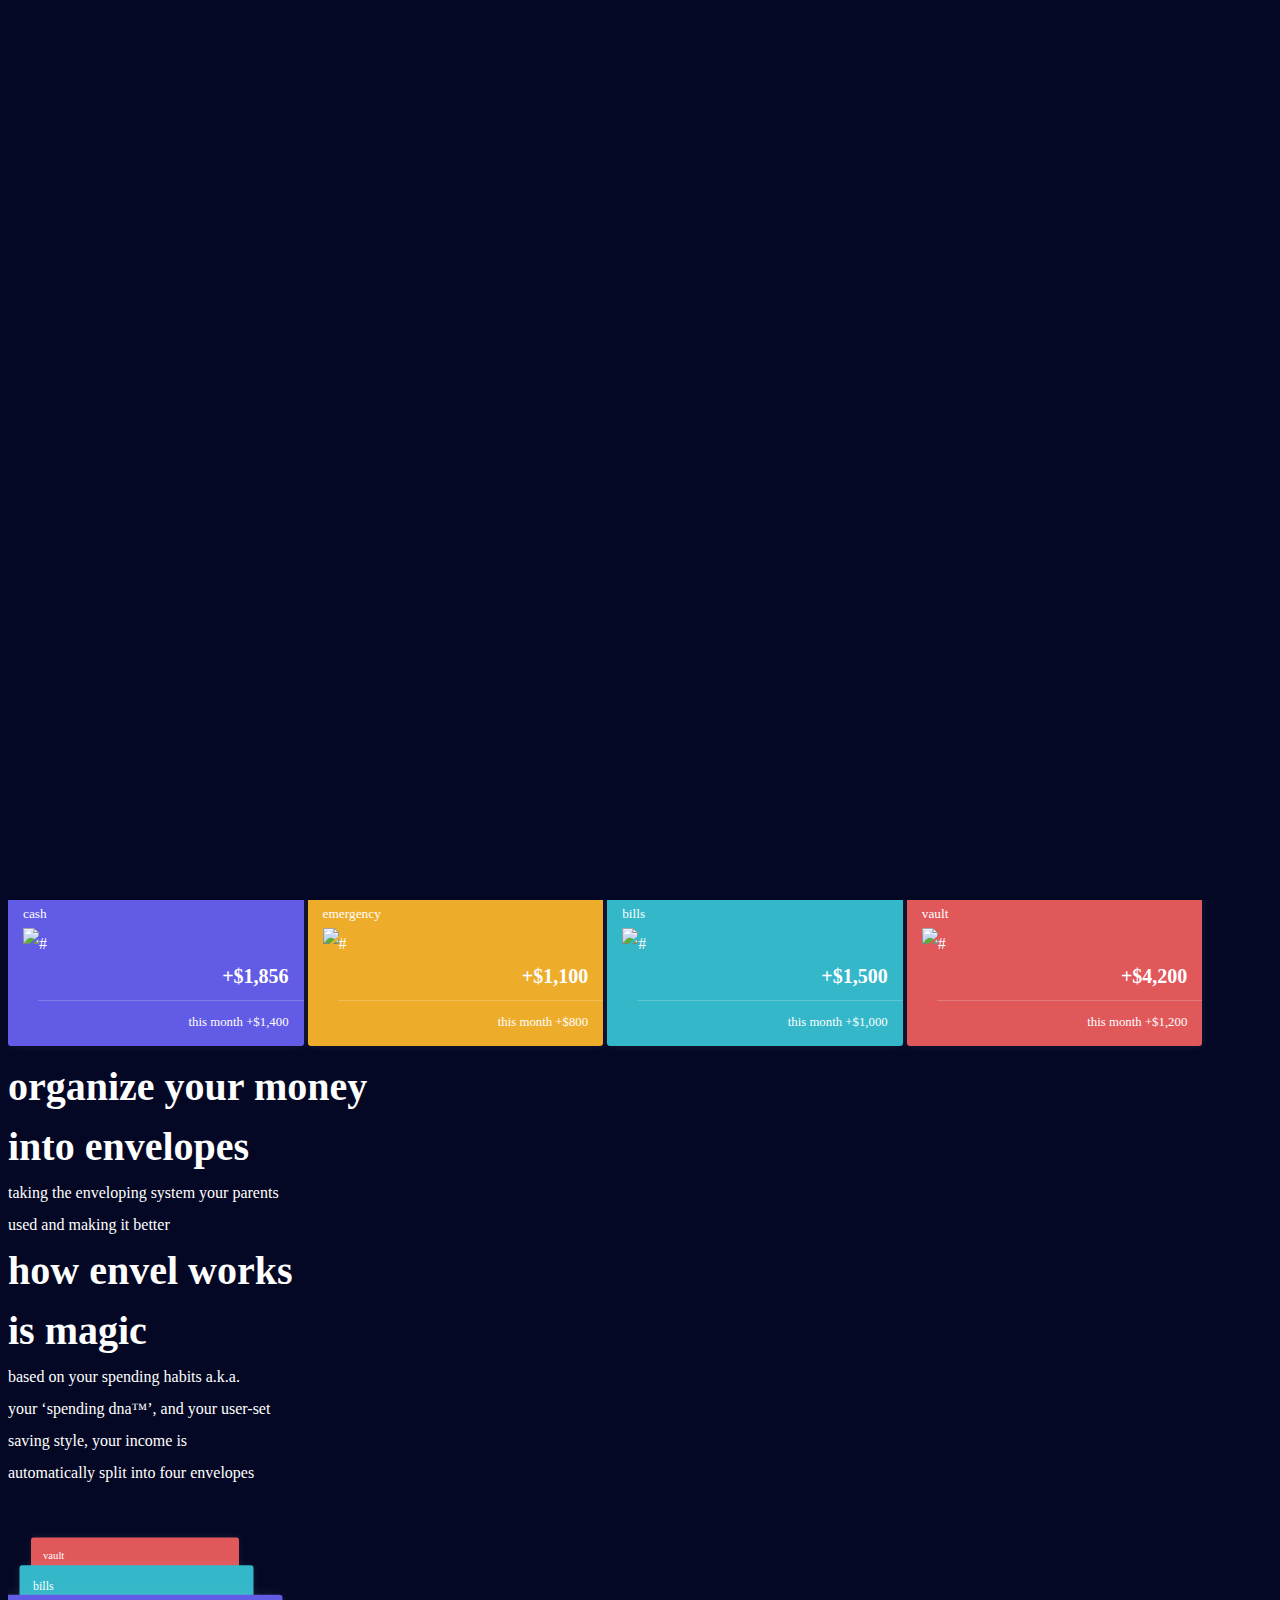
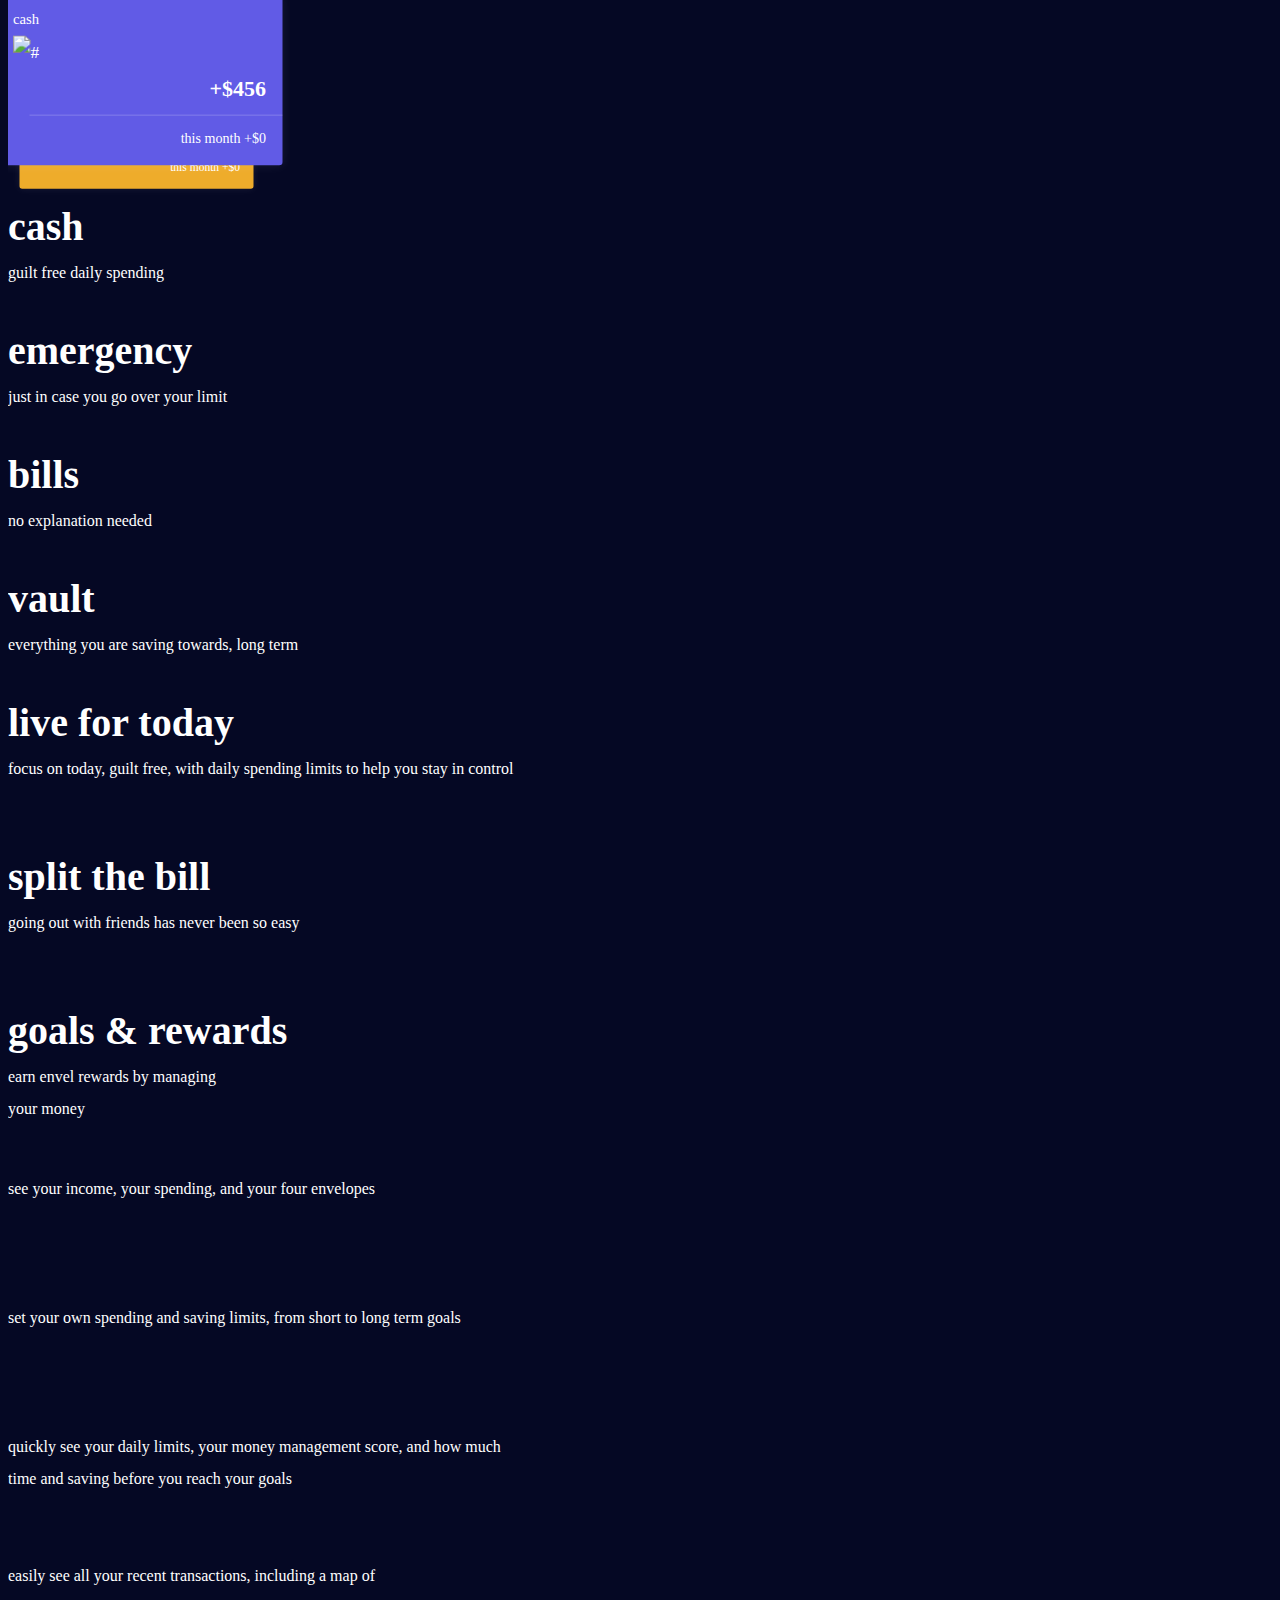
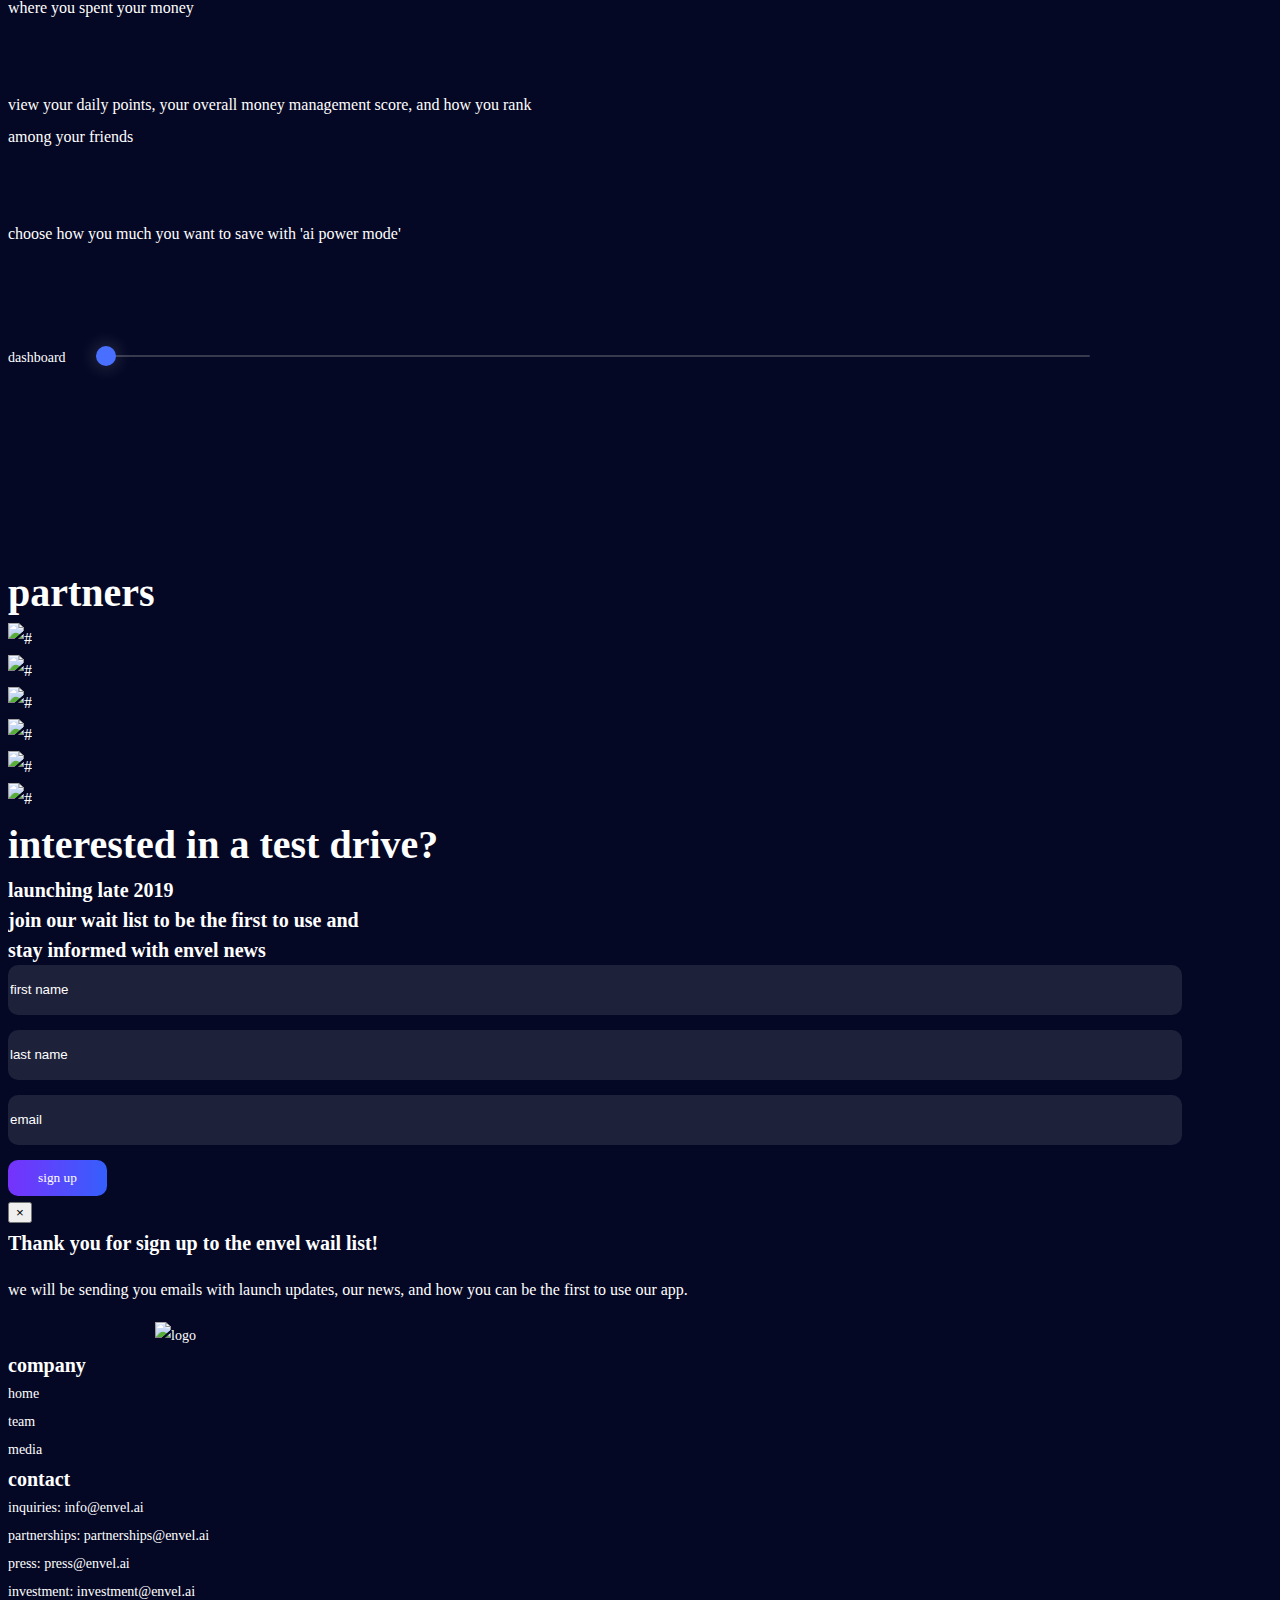
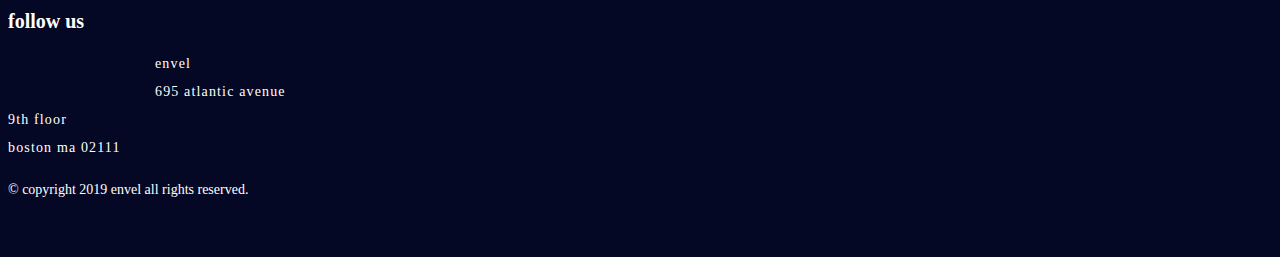
==== commit fba73555: "fixing button to make it bigger" ====
--- a/Web Server/newwebsite/index.html
+++ b/Web Server/newwebsite/index.html
@@ -293,13 +293,78 @@
                                         </div>
                                     </li>
                                 </ul>
-                            </div>
-                        </div>
-                    </div>
-                </div>
-            </div>
-        </div>
-        <div class="section fp-auto-height-responsive envelopes wow fadeInUp" data-wow-delay="0.6s">
+                                <!-- Popup 1 -->
+                    <div id="test-form3" class="mfp-hide white-popup-block">
+                            <div class="container">
+                                <div class="row">
+                                    <div class="col-sm-6 align-self-center">
+                                        <div class="organize-info text-center text-lg-left text-xl-left mb-5">
+                                            <h3 class="mb-1">cash</h3>
+                                            <span class="h5">guilt free daily spending</span>
+                                        </div>
+                                    </div>
+                                    <div class="col-sm-6 text-center">
+                                        <img src="images/mode-evelopes/cash.png" class="w-50" alt="">
+                                    </div>
+                                </div>
+                            </div>
+                        </div>
+                        <!-- Popup 2 -->
+                        <div id="test-form2" class="mfp-hide white-popup-block">
+                            <div class="container">
+                                <div class="row">
+                                    <div class="col-sm-6 align-self-center">
+                                        <div class="organize-info text-center text-lg-left text-xl-left mb-5">
+                                            <h3 class="mb-1">emergency</h3>
+                                            <span class="h5">just in case you go over your limit</span>
+                                        </div>
+                                    </div>
+                                    <div class="col-sm-6 text-center">
+                                        <img src="images/mode-evelopes/emergency.png" class="w-50" alt="">
+                                    </div>
+                                </div>
+                            </div>
+                        </div>
+                        <!-- Popup 3 -->
+                        <div id="test-form1" class="mfp-hide white-popup-block">
+                            <div class="container">
+                                <div class="row">
+                                    <div class="col-sm-6 align-self-center">
+                                        <div class="organize-info text-center text-lg-left text-xl-left mb-5">
+                                            <h3 class="mb-1">bills</h3>
+                                            <span class="h5">no explanation needed</span>
+                                        </div>
+                                    </div>
+                                    <div class="col-sm-6 text-center">
+                                        <img src="images/mode-evelopes/bills.png" class="w-50" alt="">
+                                    </div>
+                                </div>
+                            </div>
+                        </div>
+                        <!-- Popup 4 -->
+                        <div id="test-form4" class="mfp-hide white-popup-block">
+                            <div class="container">
+                                <div class="row">
+                                    <div class="col-sm-6 align-self-center">
+                                        <div class="organize-info text-center text-lg-left text-xl-left mb-5">
+                                            <h3 class="mb-1">vault</h3>
+                                            <span class="h5">everything you are saving towards, long term</span>
+                                        </div>
+                                    </div>
+                                    <div class="col-sm-6 text-center">
+                                        <img src="images/mode-evelopes/vault.png" class="w-50" alt="">
+                                    </div>
+                                </div>
+                            </div>
+                        </div>
+                        <!-- Popup 4 -->
+                            </div>
+                        </div>
+                    </div>
+                </div>
+            </div>
+        </div>
+        <!-- <div class="section fp-auto-height-responsive envelopes wow fadeInUp" data-wow-delay="0.6s">
             <div class="container">
                 <div class="row mt-0 mt-lg-5 mt-xl-5">
                     <div class="col-lg-6 align-self-center  mb-5 mb-lg-0 text-center text-lg-left text-xl-left">
@@ -352,74 +417,10 @@
                             </div>
                         </div>
                     </div>
-                    <!-- Popup 1 -->
-                    <div id="test-form3" class="mfp-hide white-popup-block">
-                        <div class="container">
-                            <div class="row">
-                                <div class="col-sm-6 align-self-center">
-                                    <div class="organize-info text-center text-lg-left text-xl-left mb-5">
-                                        <h3 class="mb-1">cash</h3>
-                                        <span class="h5">guilt free daily spending</span>
-                                    </div>
-                                </div>
-                                <div class="col-sm-6 text-center">
-                                    <img src="images/mode-evelopes/cash.png" class="w-50" alt="">
-                                </div>
-                            </div>
-                        </div>
-                    </div>
-                    <!-- Popup 2 -->
-                    <div id="test-form2" class="mfp-hide white-popup-block">
-                        <div class="container">
-                            <div class="row">
-                                <div class="col-sm-6 align-self-center">
-                                    <div class="organize-info text-center text-lg-left text-xl-left mb-5">
-                                        <h3 class="mb-1">emergency</h3>
-                                        <span class="h5">just in case you go over your limit</span>
-                                    </div>
-                                </div>
-                                <div class="col-sm-6 text-center">
-                                    <img src="images/mode-evelopes/emergency.png" class="w-50" alt="">
-                                </div>
-                            </div>
-                        </div>
-                    </div>
-                    <!-- Popup 3 -->
-                    <div id="test-form1" class="mfp-hide white-popup-block">
-                        <div class="container">
-                            <div class="row">
-                                <div class="col-sm-6 align-self-center">
-                                    <div class="organize-info text-center text-lg-left text-xl-left mb-5">
-                                        <h3 class="mb-1">bills</h3>
-                                        <span class="h5">no explanation needed</span>
-                                    </div>
-                                </div>
-                                <div class="col-sm-6 text-center">
-                                    <img src="images/mode-evelopes/bills.png" class="w-50" alt="">
-                                </div>
-                            </div>
-                        </div>
-                    </div>
-                    <!-- Popup 4 -->
-                    <div id="test-form4" class="mfp-hide white-popup-block">
-                        <div class="container">
-                            <div class="row">
-                                <div class="col-sm-6 align-self-center">
-                                    <div class="organize-info text-center text-lg-left text-xl-left mb-5">
-                                        <h3 class="mb-1">vault</h3>
-                                        <span class="h5">everything you are saving towards, long term</span>
-                                    </div>
-                                </div>
-                                <div class="col-sm-6 text-center">
-                                    <img src="images/mode-evelopes/vault.png" class="w-50" alt="">
-                                </div>
-                            </div>
-                        </div>
-                    </div>
-                    <!-- Popup 4 -->
-                </div>
-            </div>
-        </div>
+                    
+                </div>
+            </div>
+        </div> -->
         <div class="section fp-auto-height-responsive">
             <div class="container">
                 <div class="row mt-0 mt-lg-5 mt-xl-5 flex-row-reverse">
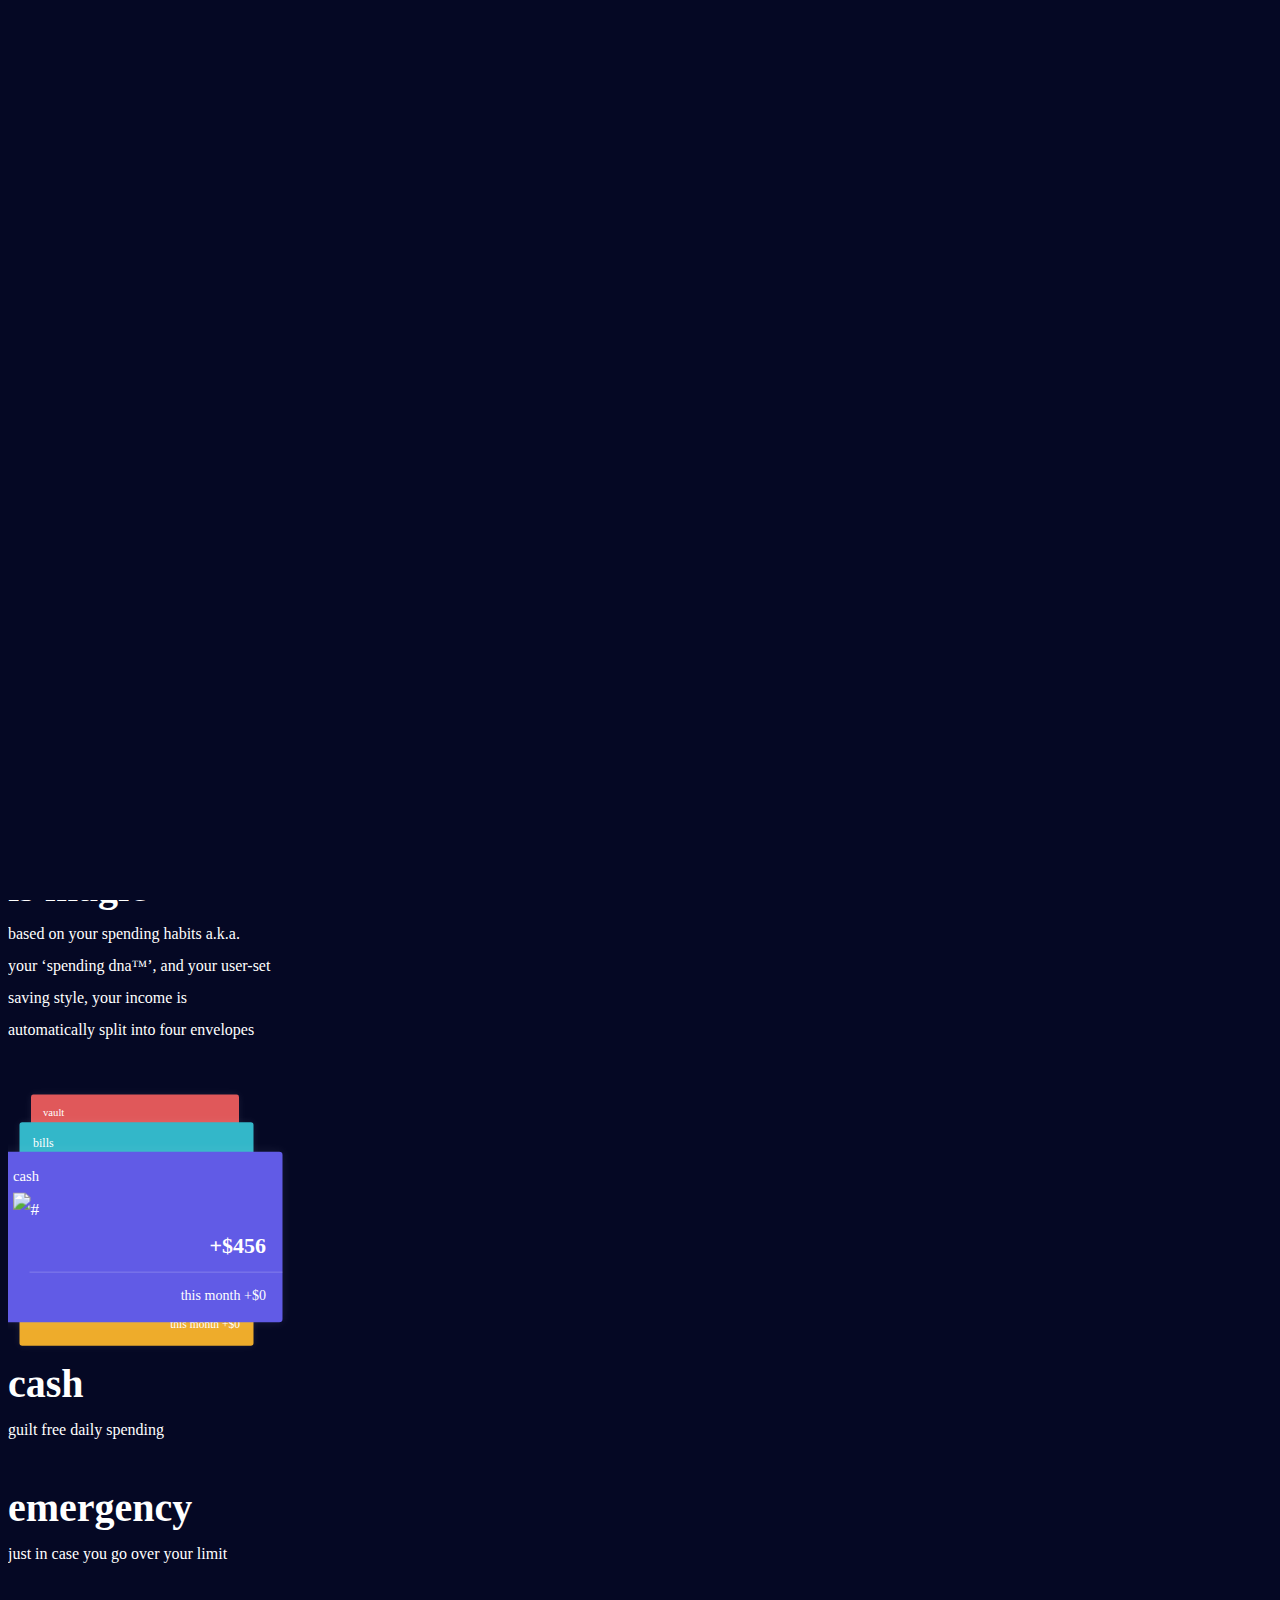
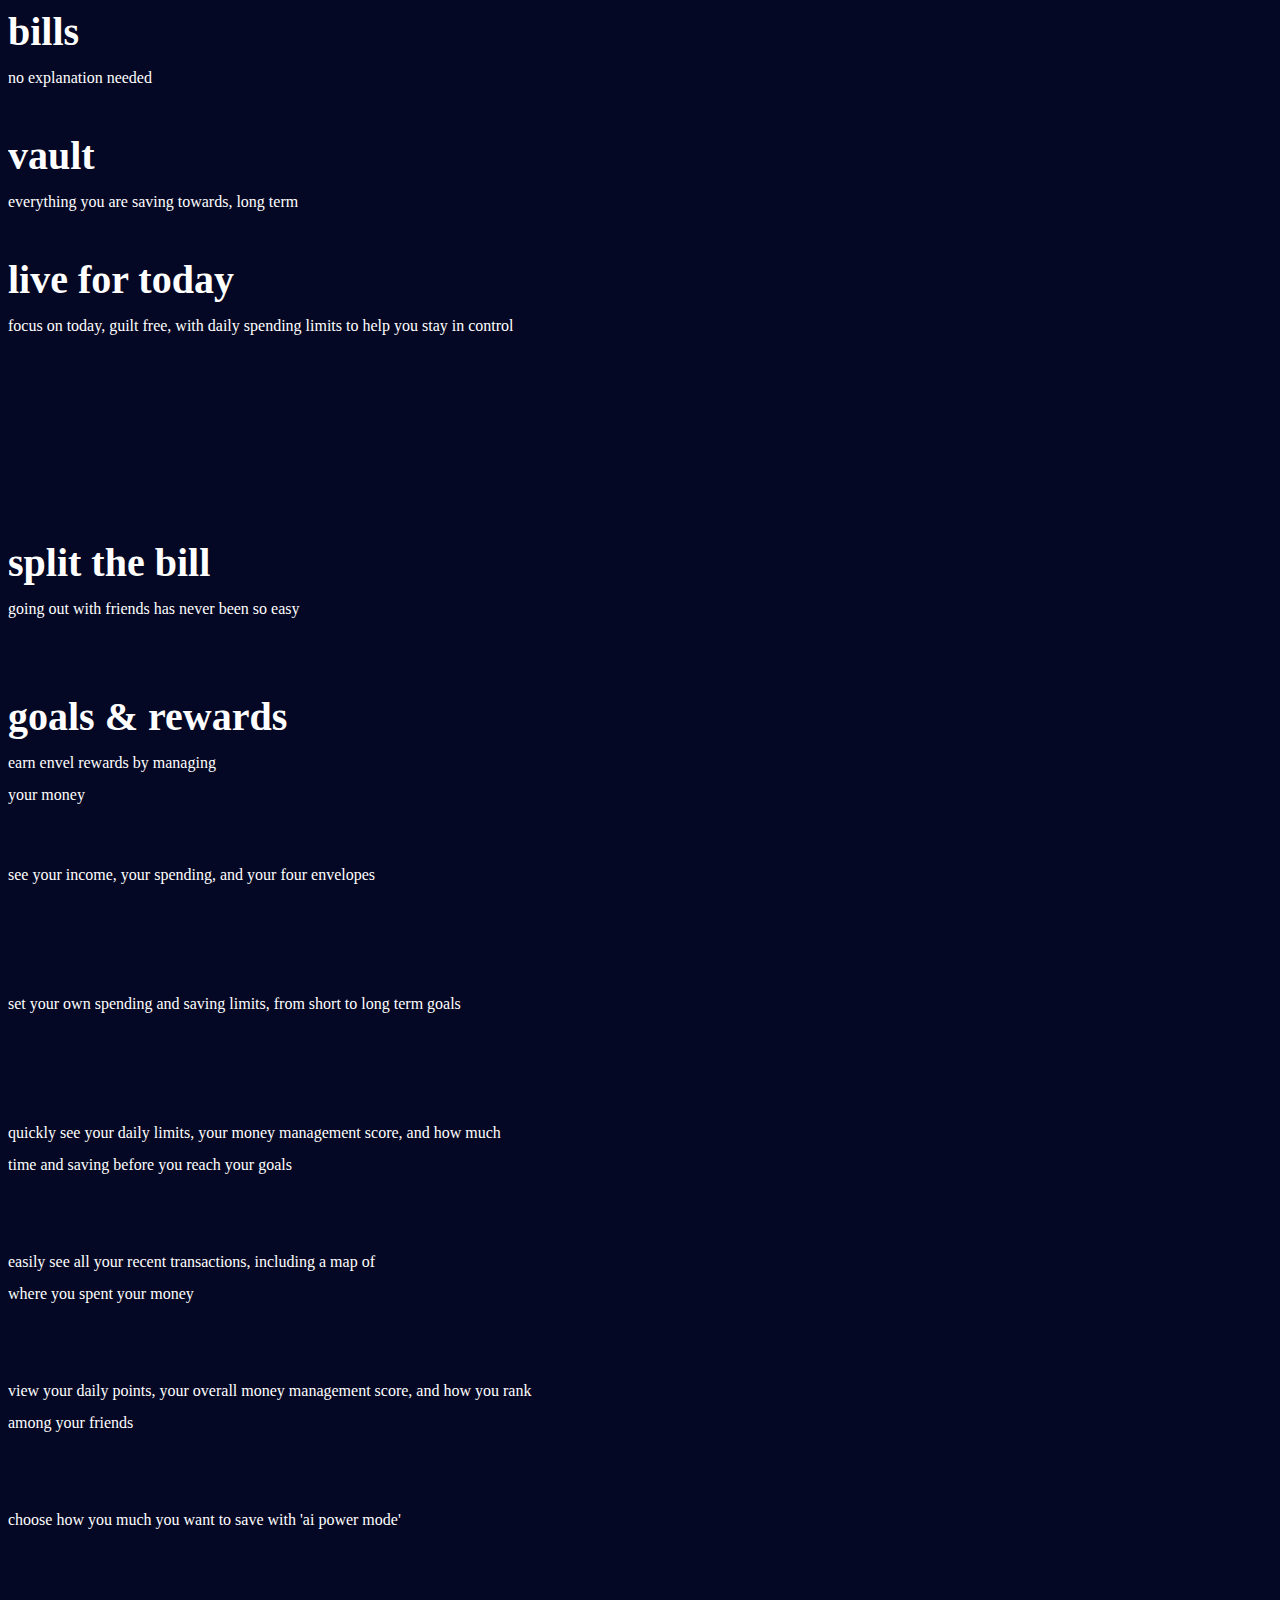
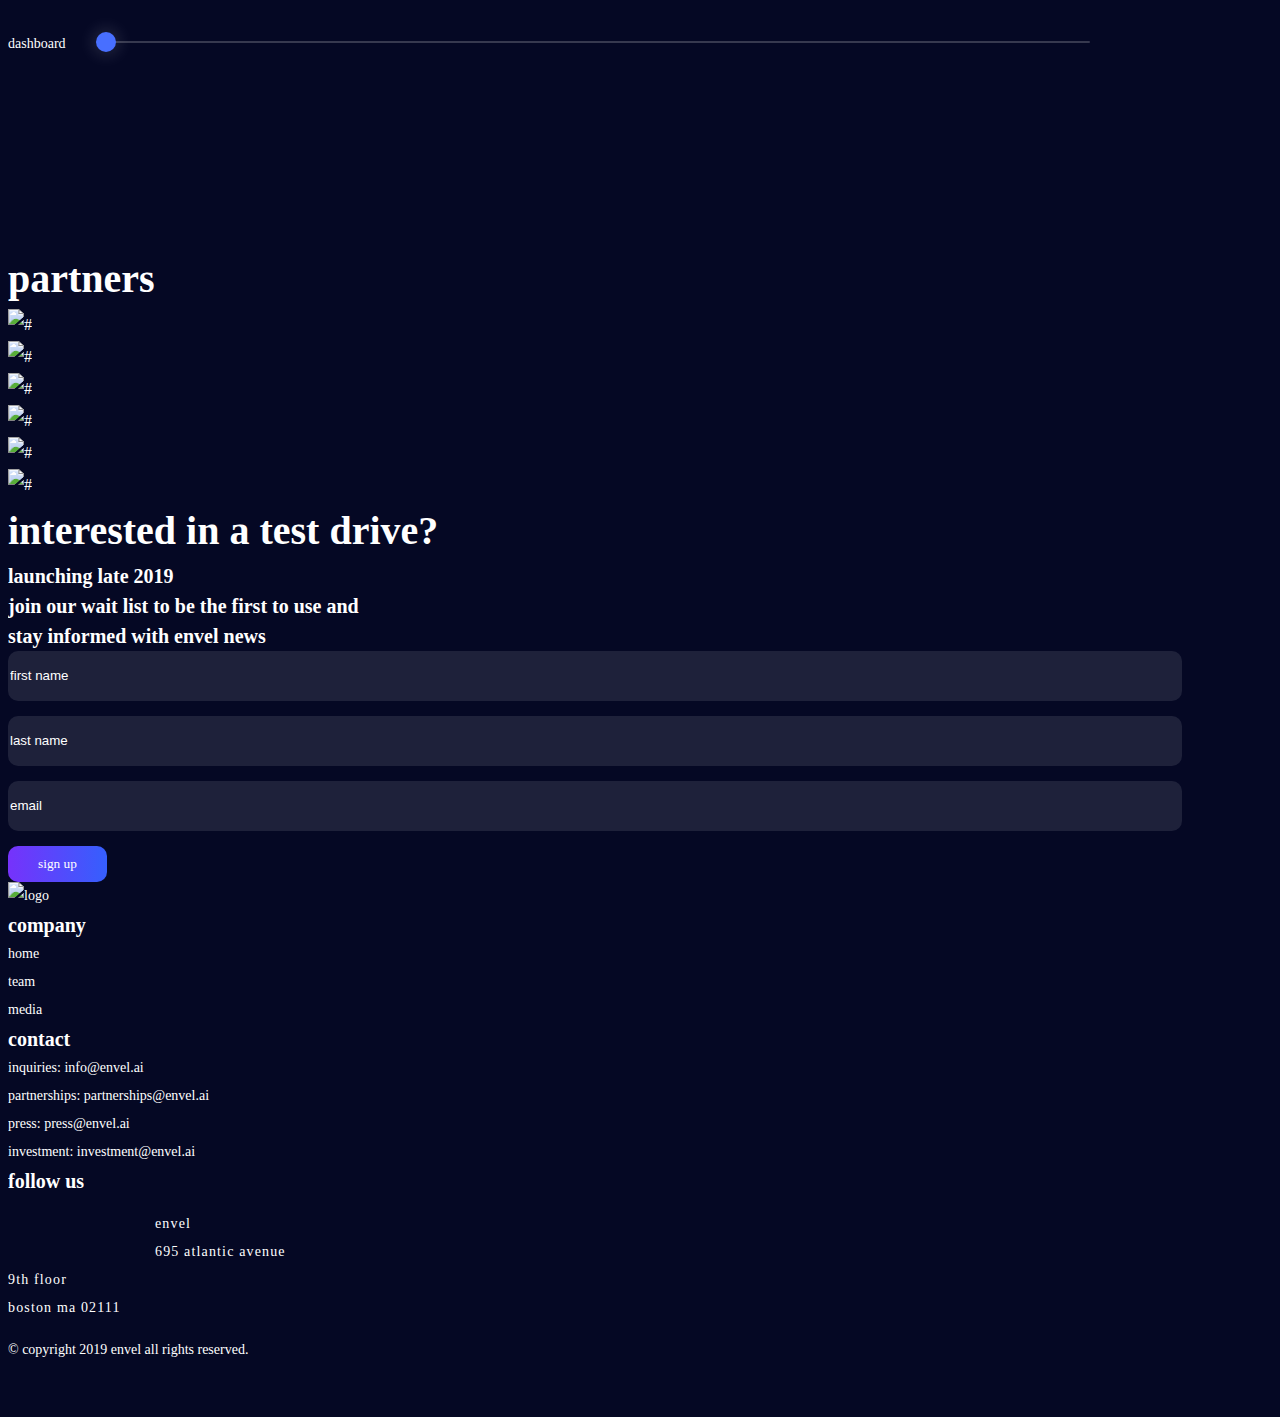
==== commit 0e8392f5: "change button colors" ====
--- a/Web Server/newwebsite/index.html
+++ b/Web Server/newwebsite/index.html
@@ -73,8 +73,8 @@
                             <h2>ai meets banking:<br>let the revolution begin</h2>
                             <h5 class="mt-3 mb-5">managing your money on autopilot<br>it's something we call driverless
                                 banking<small>TM</small></h5>
-                            <a class="button" href="#" data-target="#testdrive" data-toggle="modal">stay in the past</a>
-                            <a class="button" href="#" data-target="#testdrive" data-toggle="modal">test drive the
+                            <a id="bluepill" class="button" href="#" data-target="#testdrive" data-toggle="modal">stay in the past</a>
+                            <a id="redpill" class="button" href="#" data-target="#testdrive" data-toggle="modal">test drive the
                                 future</a>
                         </div>
                         <ul class="banner-list">
--- a/Web Server/newwebsite/css/style.css
+++ b/Web Server/newwebsite/css/style.css
@@ -49,6 +49,12 @@
 /*----------------------------------------------------------------------
                         Buttons
 -----------------------------------------------------------------------*/
+#redpill{
+  background-image: linear-gradient(to right, red 0%, crimson 51%,red 100%);
+}
+#bluepill{
+  background-image: linear-gradient(to right, blue 0%, navy 51%,blue 100%);
+}
 .button { color: #fff; cursor: pointer; padding: 10px 30px; border: none; position: relative;     background-image: linear-gradient(to right, rgb(118,50,251) 0%, rgb(52,96,253) 51%,rgb(118,50,251) 100%);
     background-size: 200% auto; font-family: 'Conv_EuclidCircularB-Regular'; display: inline-block; -webkit-border-radius: 10px; -moz-border-radius: 10px; border-radius: 10px; }
 .button:hover, .button:focus { color: #ffffff; background-position: right center; outline: none; }
--- a/Web Server/newwebsite/css/responsive.css
+++ b/Web Server/newwebsite/css/responsive.css
@@ -0,0 +1,141 @@
+@media(max-width:1399px) {
+    .banner-list { bottom: -120px; }
+    .banner .scroll-down { bottom: -180px; }
+    .split-text { margin-top: 11% !important; }
+    
+}
+@media(max-width:1199px) {
+    .box-li { margin-right: 24.5px; }
+    .envelopes .box-li { width: 46.5%; }
+    .container { max-width: 960px; }
+    .iq-media .media_desc { min-height: 190px; }
+    .tean-d { min-height: 292px; }
+    .tabs-envel .tab-pane p { position: relative; bottom: 0; width: 100%; display: inline-block; margin-bottom: 30px !important; text-align: center; }
+    .tabs-envel .tab-content .tab-pane img { width: 190px; }
+    .tabs-envel .tab-pane { text-align: center; }
+    .tabs-envel .tab-content .tab-pane .goals-img1 { left: inherit; top: 0; right: 0; margin: 0; }
+    .tabs-envel { overflow: hidden; }
+    .tabs-envel .nav-tabs .nav-item img { width: 20px; }
+    .footer { text-align: center; }
+    .banner-list li { margin: 15px; }
+    .r-img { left: 0% !important; }
+    .video_img { top: -107px; left: -53px; max-width: 508px; width: 508px; }
+    #myvideo { width: 100% !important; }
+    .bill-text1 { left: 5%; }
+    .bill-text3 { left: 10%; }
+    .bill-text2 { right: 10%; }
+    .white-popup-block { width: 960px; }
+    @-webkit-keyframes slide-left {
+        0% { -webkit-transform: translateX(350px); transform: translateX(350px); }
+        100% { -webkit-transform: translateX(0); transform: translateX(0); }
+    }
+    @keyframes slide-left {
+        0% { -webkit-transform: translateX(350px); transform: translateX(350px); }
+        100% { -webkit-transform: translateX(0); transform: translateX(0); }
+    }
+}
+@media(max-width:1023px) {
+    html body { overflow: scroll !important; }
+    .white-popup-block { width: 100%; }
+}
+@media(max-width:992px) {
+    .container { max-width: 720px; }
+    .iq-media .media_desc, .tean-d { min-height: auto; }
+    .iq-team { margin: 0; }
+    .brain2 { top: 0; }
+    .sc-list li { float: inherit; }
+    header { z-index: 9999; background: #050824; }
+    header .navbar-collapse { position: absolute; top: 53px; left: 0; width: 100%; height: 100vh; text-align: center; background: #050624; z-index: 9; display: none; }
+    header .navbar-collapse.collapse.show { display: block; }
+    header .navbar .navbar-nav>li { margin: 15px 0; position: relative; z-index: 99; }
+    header .navbar-light .navbar-nav .nav-link, header .navbar .navbar-nav .nav-item a { color: rgba(255, 255, 255, 0.5); }
+    header .navbar-collapse .button { width: 90%; margin-bottom: 60px; z-index: 999; }
+    .navbar-img { position: absolute; width: 90%; left: 0; right: 0; top: 0; bottom: 0; margin: auto; display: block; z-index: 9; opacity: 0.2; }
+    .header-toggler { background: #050624; width: 100%; height: 100vh; display: none; -webkit-transition: all 250ms ease-in-out 0s; -moz-transition: all 250ms ease-in-out 0s; -ms-transition: all 250ms ease-in-out 0s; -o-transition: all 250ms ease-in-out 0s; transition: all 250ms ease-in-out 0s; }
+    .header-toggler.header-bg { display: inline-block; }
+    .bill-img { margin-bottom: 30px; }
+    .mfp-close-btn-in .mfp-close { right: 0; }
+    .owl-carousel .owl-item img { margin: 0 auto; width: auto; }
+    .box-li, .envelopes .box-li { float: left; width: 50%; margin-right: 0; padding: 15px; margin-bottom: 0; }
+    .box-list { margin: 0 -15px; }
+    .video_img { top: -107px; left: 0; margin: 0 auto; right: 0; max-width: 506px; width: 508px; }
+    .section.envelopes { margin-top: 0; }
+    .banner-list { bottom: 0; position: relative; margin-top: 50px; }
+    .tabs-envel .tab-pane p { margin-bottom: 0; }
+}
+@media(max-width:979px) {
+    .list-offer li:nth-child(2), .list-offer li:nth-child(1) { left: -5%; }
+    .list-offer li:nth-child(3), .list-offer li:nth-child(4) { right: -5%; }
+    .signup .back-top { display: none; }
+    .bill-text1 { left: -10%; }
+    .bill-text2 { right: -5%; }
+    .bill-text3 { left: 0%; }
+    .section.fp-section.organize.active .box-3, .section.fp-section.organize.active .box-1, .section.fp-section.organize.active .box-2, .section.fp-section.organize.active .box-4, .section.debit-card.fp-section.fp-completely .fade-in-1, .section.debit-card .fade-in-1, .tabs-envel .tab-content .tab-pane .goals-img { -webkit-animation: none !important; animation: none !important; }
+    .tabs-envel .tab-content .tab-pane .goals-img1 { left: 0; top: 0; right: 0; margin: 0 auto; }
+    .section.debit-card.fp-section.fp-completely .fade-in-1, .section.debit-card .fade-in-1 { opacity: 1 !important; }
+    .section.organize { margin-bottom: 80px; }
+    #bt-signup .container { overflow: hidden; }
+}
+@media(max-width:767px) {
+    #card_video { width: 100% !important; }
+    .r-img { top: -100%; }
+    .brain2 { top: 0; height: auto; width: 100%; }
+    .tabs-envel .nav-tabs .nav-item.active span { display: none; }
+    .re-pt-0 { padding-top: 0 !important; }
+    .re-pb-0 { padding-bottom: 0 !important; }
+    .container { max-width: 100%; }
+    .list-offer li:nth-child(1), .list-offer li:nth-child(2), .list-offer li:nth-child(3), .list-offer li:nth-child(4) { width: 100%; position: relative; left: 0; right: 0; margin-top: 15px; }
+    .list-offer li:nth-child(4) { margin-bottom: 30px; }
+    .banner-info { padding: 10% 0 0; }
+    .envelopes .box-li:hover { transform: none; }
+    .sc-list li { margin-right: 15px; }
+    .sc-list li a img { width: auto; margin: 0 auto; }
+    .sc-list { margin: 0 auto; text-align: center; }
+    .r-img { display: none; }
+    .bill-text1, .bill-text2, .bill-text3 { height: 58px; border-radius: 15px; position: absolute; left: 0; width: 90%; text-align: center !important; right: 0; top: inherit; line-height: normal; bottom: -60px; margin: 0 auto; }
+    .section.fp-table { padding-bottom: 80px; }
+    .section.organize { margin-bottom: 0; }
+    .section.banner { padding: 0; }
+    .section { padding: 40px 0 0; }
+    #bt-signup .container { overflow: hidden; }
+    .box-li, .envelopes .box-li { width: 100%; }
+    .banner .scroll-down { bottom: -60px; }
+    .video_img { top: -109px; left: -30px; margin: 0 auto; right: 0; max-width: 510px; width: 510px; }
+    .section.fp-section.fp-completely .goals-text, .section.fp-section.fp-completely .m-mobile, .section.fp-section.fp-completely .m2-mobile { -webkit-animation: none !important; animation: none !important; }
+    .split-text { margin-top: 0 !important; }
+    .m-mobile{     top: 0;
+    position: relative; opacity: 1 !important; }
+    .m2-mobile {
+    top: 260px;
+    opacity: 1 !important;
+}
+}
+@media(max-width:479px) {
+    .banner-info h2 { font-size: 24px; }
+    .banner-info h5 { font-size: 16px; }
+    .video_img { display: none; }
+    .section.fp-table { padding-bottom: 50px; }
+    h3 { font-size: 30px; }
+    #myvideo { width: 170px !important; height: auto !important; }
+}
+
+
+
+#success.modal{z-index: 9999;height: auto;width: auto;top: -30px;left: auto;right: 0;position: absolute;}
+#success .modal-content{background: #28243f;}
+#success .modal-header{border:none;}
+#success .close{position: absolute;right: 15px;top:10px;}
+#success .modal-body{padding: 30px 15px;}
+#success .modal-body h6{padding: 0 50px;}
+#success .modal-body h5{color: #30b79d;}
+#success .modal-body p{font-size: 14px;}
+#success .modal-body .sc-list li{width: auto;float: none;margin:0 10px;}
+
+#testdrive.modal{z-index: 9999;height: auto;width: auto;top: -30px;left: auto;right: 0; left:0;position: absolute; }
+#testdrive .modal-content{background: #28243f;border:1px solid rgb(52,96,253) ;}
+#testdrive .modal-header{border:none;}
+#testdrive .close{position: absolute;right: 15px;top:10px;color: #ffffff; }
+#testdrive .modal-body{padding: 30px 15px;}
+#testdrive .modal-body h6{padding: 0 50px;}
+#testdrive .modal-body p{font-size: 14px;}
+#testdrive .modal-body .sc-list li{width: auto;float: none;margin:0 10px;}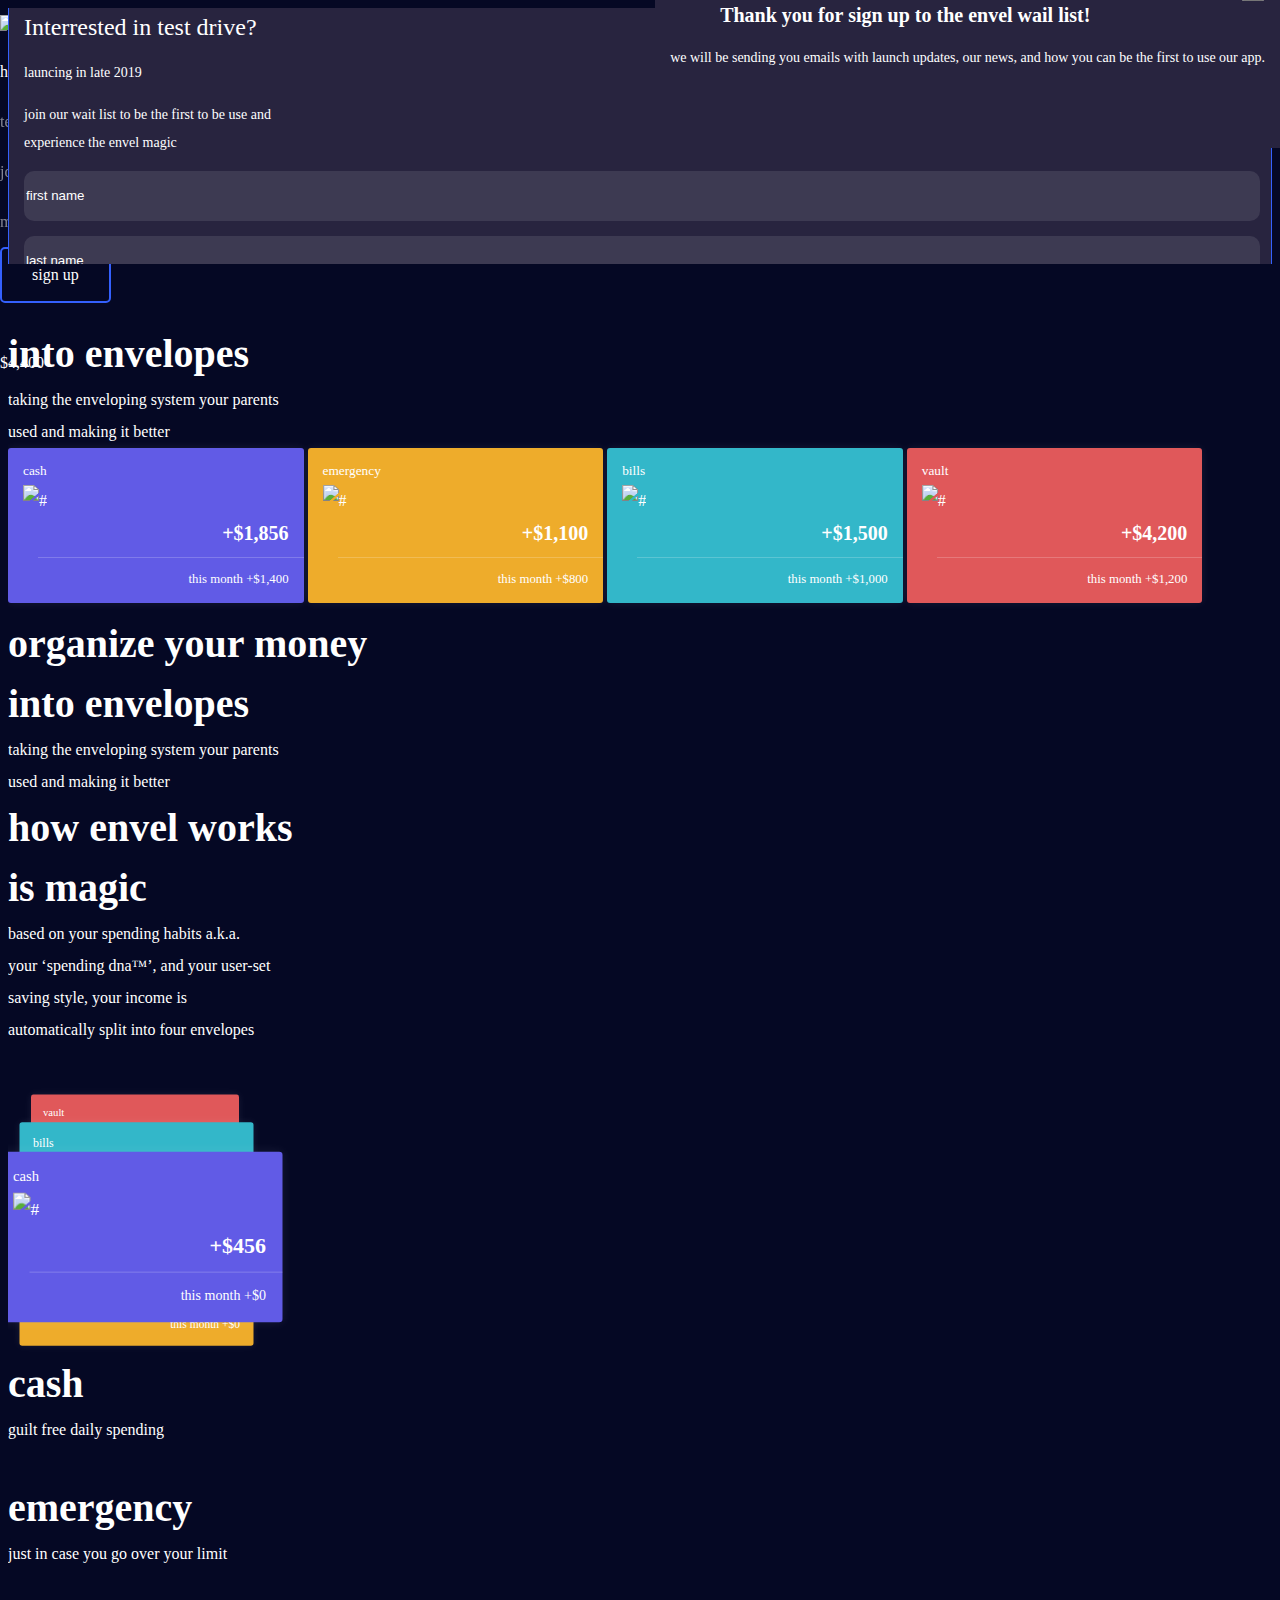
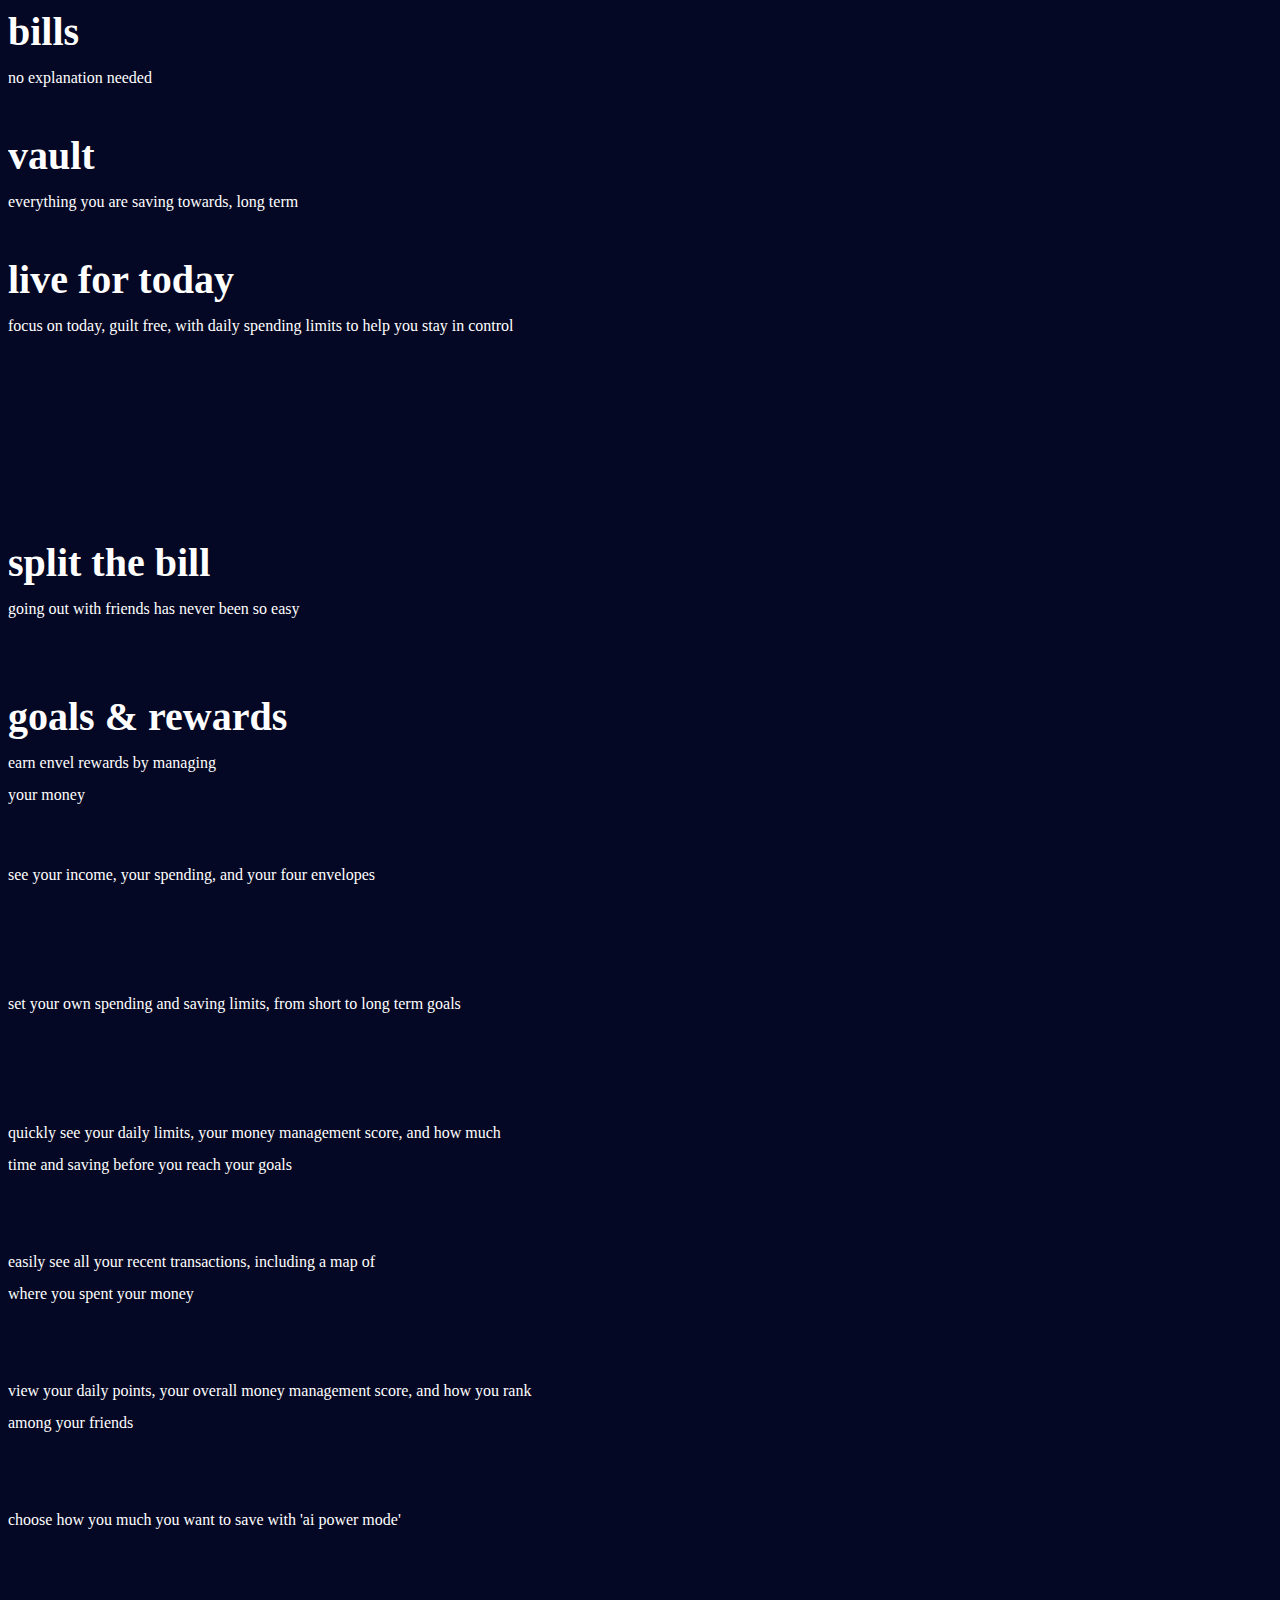
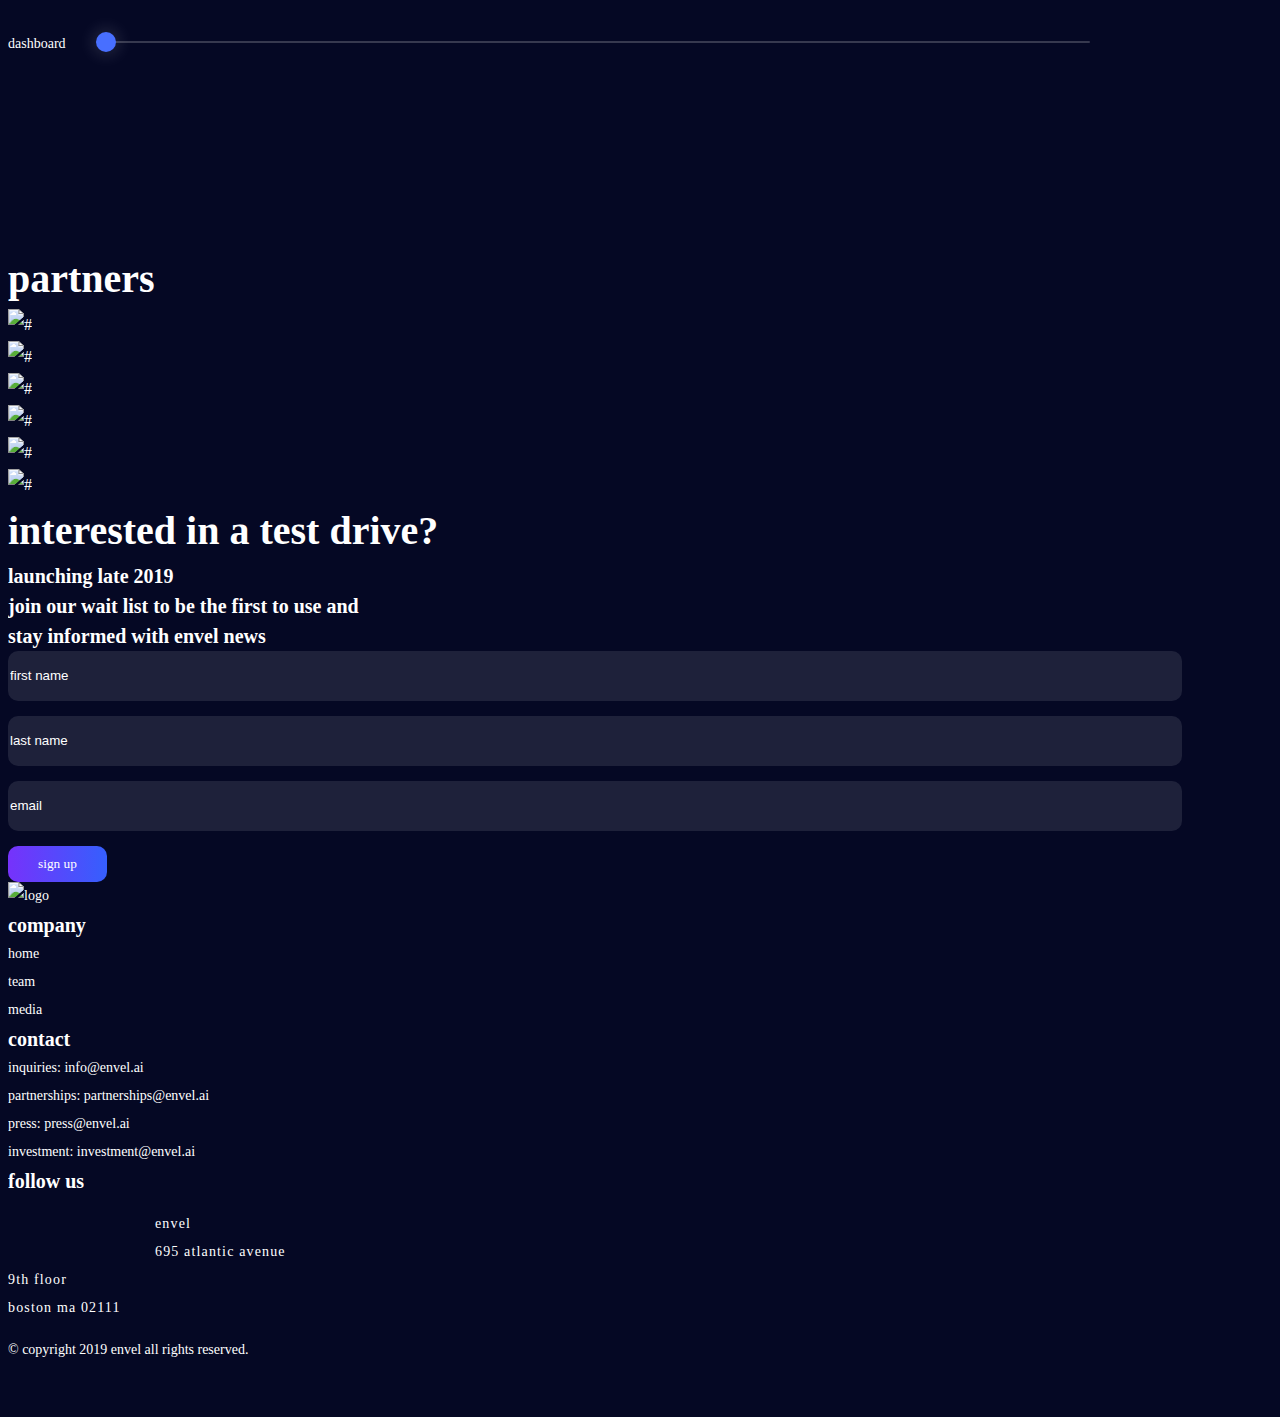
==== commit dce88020: "added back to top" ====
--- a/Web Server/newwebsite/index.html
+++ b/Web Server/newwebsite/index.html
@@ -25,6 +25,9 @@
         <div id="loading-center">
         </div>
     </div>
+    <a id="back2Top" title="Back to top" href="#">&#10148;</a>
+
+    
     <!-- Header -->
     <header>
         <div class="container">
--- a/Web Server/newwebsite/css/style.css
+++ b/Web Server/newwebsite/css/style.css
@@ -49,6 +49,35 @@
 /*----------------------------------------------------------------------
                         Buttons
 -----------------------------------------------------------------------*/
+
+#back2Top {
+  width: 40px;
+  line-height: 40px;
+  overflow: hidden;
+  z-index: 999;
+  display: none;
+  cursor: pointer;
+  -moz-transform: rotate(270deg);
+  -webkit-transform: rotate(270deg);
+  -o-transform: rotate(270deg);
+  -ms-transform: rotate(270deg);
+  transform: rotate(270deg);
+  position: fixed;
+  bottom: 50px;
+  right: 30px;
+  border-radius: 5px;
+  background-image: linear-gradient(to bottom, rgb(118,50,251), rgb(52,96,253));
+  color: white;
+  text-align: center;
+  font-size: 30px;
+  text-decoration: none;
+}
+#back2Top:hover, .button:focus {
+  color: #ffffff;
+  background-position: 
+  right center; 
+  outline: none;
+}
 #redpill{
   background-image: linear-gradient(to right, red 0%, crimson 51%,red 100%);
 }
